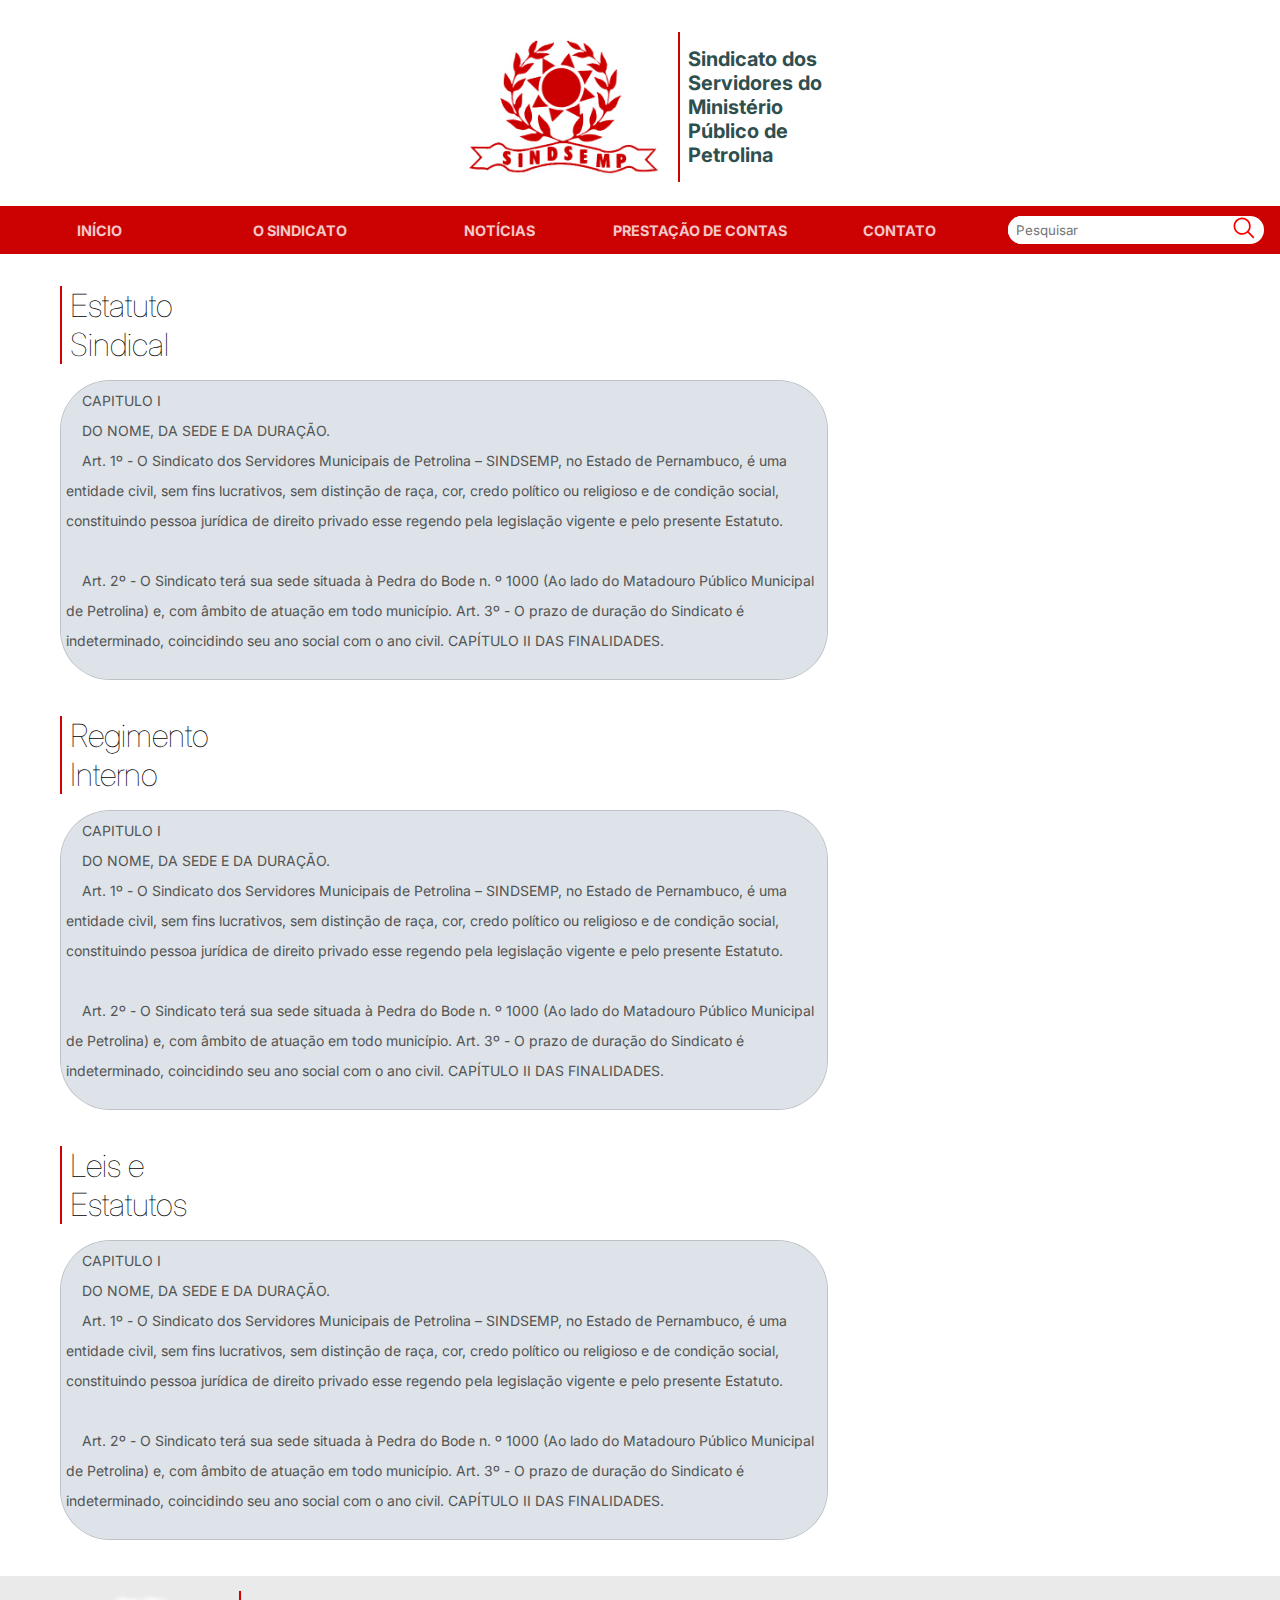
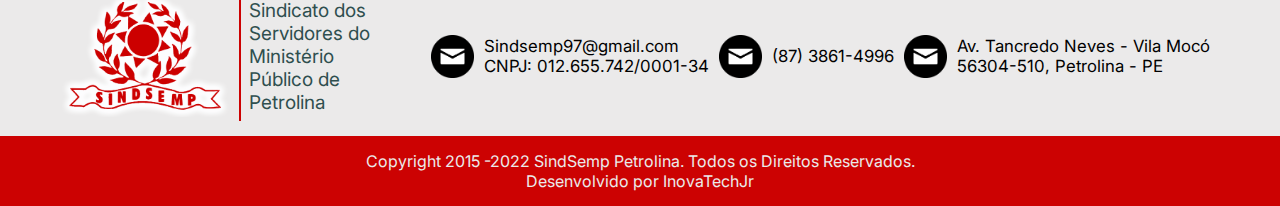
==== index.html @ 0378c877 "Add files via upload" ====
<!DOCTYPE html>
<html lang="pt-BR">

<head>
    <meta charset="UTF-8">
    <meta http-equiv="X-UA-Compatible" content="IE=edge">
    <meta name="viewport" content="width=device-width, initial-scale=1.0">
    <title>Sindsemp Petrolina</title>
    <link rel="shortcut icon" href="./Sindsemp-HOME/images/favicon.png" type="image/x-icon">
    <link rel="stylesheet" href="./Sindsemp-DOCUMENTOS/Documents.css">
    <link rel="preconnect" href="https://fonts.googleapis.com">
    <link rel="preconnect" href="https://fonts.gstatic.com" crossorigin>
    <link href="https://fonts.googleapis.com/css2?family=Inter&display=swap" rel="stylesheet">
</head>
<body>

    <header>
        <div id="header-logo">
            <img src="./Sindsemp-HOME/images/sindsemp-logo.png" alt="Logo Sindsemp">
            <div class="vertical-line"></div>
            <p>Sindicato dos<br>Servidores do<br>Ministério<br>Público de<br>Petrolina</p>
        </div>
        <nav>
            <ul class="nav-links">
                <li><a href="">INÍCIO</a></li>
                <li><a href="">O SINDICATO</a></li>
                <li><a href="">NOTÍCIAS</a></li>
                <li><a href="">PRESTAÇÃO DE CONTAS</a></li>
                <li><a href="">CONTATO</a></li>
            </ul>
            <div class="mobile-menu">
                <button class="hamburger">
                    <span></span>
                    <span></span>
                    <span></span>
                </button>
                <div class="dropdown">
                    <a href="">INÍCIO</a>
                    <a href="">O SINDICATO</a>
                    <a href="">NOTÍCIAS</a>
                    <a href="">PRESTAÇÃO DE CONTAS</a>
                    <a href="">CONTATO</a>
                </div>
            </div>
            <div class="search-box">
                <input type="text" placeholder="Pesquisar">
                <img src="./Sindsemp-HOME/images/icon-search.svg" alt="Pesquisar">
            </div>
        </nav>
    </header>

    <main>
        <div class="documentos">
            <div>
                <h1>Estatuto <br> Sindical</h1>
            </div>
            <span >
                    <textarea name="" cols="50" rows="20" id="text-area" disabled >
    CAPITULO I 
    DO NOME, DA SEDE E DA DURAÇÃO.
    Art. 1º - O Sindicato dos Servidores Municipais de Petrolina – SINDSEMP, no Estado de Pernambuco, é uma entidade civil, sem fins lucrativos, sem distinção de raça, cor, credo político ou religioso e de condição social, constituindo pessoa jurídica de direito privado esse regendo pela legislação vigente e pelo presente Estatuto. 

    Art. 2º - O Sindicato terá sua sede situada à Pedra do Bode n. º 1000 (Ao lado do Matadouro Público Municipal de Petrolina) e, com âmbito de atuação em todo município. Art. 3º - O prazo de duração do Sindicato é indeterminado, coincidindo seu ano social com o ano civil. CAPÍTULO II DAS FINALIDADES.



                    </textarea>
            
            </span>
        </div>


        <div class="documentos">
            <div>
                <h1>Regimento <br> Interno</h1>
            </div>
            <span >
                    <textarea name="" cols="50" rows="20" id="text-area" disabled >
    CAPITULO I 
    DO NOME, DA SEDE E DA DURAÇÃO.
    Art. 1º - O Sindicato dos Servidores Municipais de Petrolina – SINDSEMP, no Estado de Pernambuco, é uma entidade civil, sem fins lucrativos, sem distinção de raça, cor, credo político ou religioso e de condição social, constituindo pessoa jurídica de direito privado esse regendo pela legislação vigente e pelo presente Estatuto. 

    Art. 2º - O Sindicato terá sua sede situada à Pedra do Bode n. º 1000 (Ao lado do Matadouro Público Municipal de Petrolina) e, com âmbito de atuação em todo município. Art. 3º - O prazo de duração do Sindicato é indeterminado, coincidindo seu ano social com o ano civil. CAPÍTULO II DAS FINALIDADES.



                    </textarea>
            
            </span>
        </div>

        <div class="documentos">
            <div>
                <h1>Leis e <br> Estatutos</h1>
            </div>
            <span >
                    <textarea name="" cols="50" rows="20" id="text-area" disabled >
    CAPITULO I 
    DO NOME, DA SEDE E DA DURAÇÃO.
    Art. 1º - O Sindicato dos Servidores Municipais de Petrolina – SINDSEMP, no Estado de Pernambuco, é uma entidade civil, sem fins lucrativos, sem distinção de raça, cor, credo político ou religioso e de condição social, constituindo pessoa jurídica de direito privado esse regendo pela legislação vigente e pelo presente Estatuto. 

    Art. 2º - O Sindicato terá sua sede situada à Pedra do Bode n. º 1000 (Ao lado do Matadouro Público Municipal de Petrolina) e, com âmbito de atuação em todo município. Art. 3º - O prazo de duração do Sindicato é indeterminado, coincidindo seu ano social com o ano civil. CAPÍTULO II DAS FINALIDADES.



                    </textarea>
            
            </span>
        </div>

    </main>


    <div id="documentos">
        <footer>
            <section class="footerTop">
                <div class="footer-logo">
                    <img src="./Sindsemp-HOME/images/sindsemp-logo.png" alt="Logo Sindsemp">
                    <div class="vertical-line"></div>
                    <p>Sindicato dos <br>Servidores do<br>Ministério<br>Público de<br>Petrolina</p>
                </div>
                <div>
                    <div class="footerInfo">
                        <img src="./Sindsemp-HOME/images/iconeEmail.png" alt="">
                        <p>Av. Tancredo Neves - Vila Mocó <br> 56304-510, Petrolina - PE</p>
                    </div>
                    <div class="footerInfo">
                        <img src="./Sindsemp-HOME/images/iconeEmail.png" alt="">
                        <p>(87) 3861-4996</p>
                    </div>
                    <div class="footerInfo">
                        <img src="./Sindsemp-HOME/images/iconeEmail.png" alt="">
                        <p>Sindsemp97@gmail.com <br> CNPJ: 012.655.742/0001-34</p>
                    </div>
                </div>
            </section>
            <section class="footerBottom">
                <p>Copyright 2015 -2022 SindSemp Petrolina. Todos os Direitos Reservados.</p>
                <p>Copyright 2015 -2022. Todos os Direitos Reservados.</p>
                <p>Desenvolvido por InovaTechJr</p>
            </section>
        </footer>
    </div>
    <script src="./Sindsemp-DOCUMENTOS/Documents.js" defer></script>
</body>

</html>
---- Sindsemp-DOCUMENTOS/Documents.css ----
* {
    padding: 0;
    margin: 0;
    box-sizing: border-box;
    text-decoration: none;
    font-family: "Inter", sans-serif;
  }
  
  nav {
    width: 100%;
    height: 3rem;
    background-color: #cc0202;
    color: white;
    font-size: 0.9rem;
    font-weight: bold;
    display: flex;
    justify-content: space-between;
    align-items: center;
  }
  
  /* -------------------- HEADER -------------------- */
  #header-logo {
    width: 100%;
    margin: 2rem 0 1.5rem 0;
    display: flex;
    justify-content: center;
    align-items: center;
    gap: 0.5rem;
  }
  
  #header-logo img {
    height: 150px;
  }
  
  #header-logo p {
    color: darkslategray;
    font-size: 1.25rem;
    font-weight: bold;
  }
  
  .vertical-line {
    border: 1px solid #cc0202;
    height: 150px;
  }
  
  .nav-links {
    width: 100%;
    height: 3rem;
    display: flex;
    justify-content: space-between;
    align-items: center;
  }
  
  .nav-links li {
    width: 100%;
    height: 100%;
    list-style: none;
    white-space: nowrap;
    display: flex;
    justify-content: center;
    align-items: center;
  }
  
  .nav-links a {
    width: 100%;
    height: 100%;
    padding: 0 0.25rem;
    color: rgba(255, 255, 255, 0.8);
    display: flex;
    justify-content: center;
    align-items: center;
  }
  
  .nav-links a:hover {
    background-color: rgb(100, 10, 10);
    color: inherit;
  }
  .nav-links a:hover::after {
    position: absolute;
    content: "";
    width: 6rem;
    height: 0.1rem;
    margin-top: 1.4rem;
    border-radius: 2rem;
    background-color: red;
  }
  
  .search-box {
    height: 1.8rem;
    margin: 0 1rem 0 0.5rem;
    border-radius: 2rem;
    background-color: white;
    display: flex;
    justify-content: space-between;
    align-items: center;
  }
  
  .search-box input {
    height: 100%;
    outline: none;
    border-radius: 2rem 0 0 2rem;
    border: none;
    padding-left: 0.5rem;
  }
  
  .search-box img {
    cursor: pointer;
    margin-right: 0.2rem;
  }
  
  .hamburger {
    display: block;
    position: relative;
    z-index: 1;
    appearance: none;
    border: none;
    outline: none;
    background: none;
    cursor: pointer;
  }
  
  .hamburger span {
    display: block;
    width: 32px;
    height: 4px;
    position: relative;
    background-color: white;
    border-radius: 6px;
    transform-origin: 0 0;
    transition: 0.4s;
  }
  .hamburger:hover span {
    background-color: rgb(100, 10, 10);
  }
  
  .hamburger span:nth-child(1),
  .hamburger span:nth-child(2) {
    margin-bottom: 5px;
  }
  
  .hamburger.is-active span:nth-child(1) {
    transform: translate(0px, -2px) rotate(45deg);
  }
  .hamburger.is-active span:nth-child(2) {
    opacity: 0;
  }
  .hamburger.is-active span:nth-child(3) {
    transform: translate(-3px, 3px) rotate(-45deg);
  }
  
  .hamburger.is-active:hover span,
  .hamburger.is-active:active span {
    background-color: rgb(100, 10, 10);
  }
  
  .dropdown {
    display: none;
  }
  
  .dropdown.is-active {
    position: absolute;
    top: 15.8rem;
    left: 0;
    z-index: 3;
    width: fit-content;
    background-color: #cc0202;
    padding: 0 0.5rem 0.5rem 0.5rem;
    border-radius: 0 0 0.5rem 0;
    box-shadow: 1px 2px 2px black;
    display: flex;
    flex-direction: column;
    justify-content: center;
    align-items: center;
    gap: 0.2rem;
  }
  
  .dropdown a {
    width: 100%;
    padding: 0.5rem;
    border-radius: 0.5rem;
    border-left: 1px solid rgb(100, 10, 10);
    border-right: 1px solid rgb(100, 10, 10);
    color: white;
    text-align: center;
  }
  
  .dropdown a:hover,
  .dropdown a:active {
    background-color: rgb(100, 10, 10);
    transition: 0.4s ease;
  }
  
  @media screen and (min-width: 780px) {
    .hamburger {
      display: none;
    }
  
    .dropdown,
    .dropdown.is-active {
      display: none;
    }
  }
  
  @media screen and (max-width: 780px) {
    .nav-links {
      display: none;
    }
  
    nav {
      justify-content: space-around;
    }
  
    .search-box {
      margin: 0;
    }
  }

/* =============== */

.documentos{
  margin: 2rem 0;
}


h1{

  margin-left: 60px;
  margin-bottom: 1rem;
  border-left: 2px #cc0202 solid;
  padding-left: 0.5rem;
  font-weight:lighter;
  
  
}

#text-area{
  width: 60%;
  height: 300px;
  resize: none;
  border-radius: 50px;
  font-size: 14px;
  -moz-border-radius: 50px;
  -webkit-border-radius: 50px;
  padding: 5px;
  border-image-slice: 5;
  background-color: rgb(221, 227, 232);
  line-height: 30px;
}
#text-area::-webkit-scrollbar {
  overflow: hidden;
}

textarea{
  margin-left: 60px;
  -webkit-box-sizing: border-box;
  -moz-box-sizing: border-box;
  box-sizing: border-box;

  width: 50%;
}

/* =============== */


/* FOOTER */

footer {
  display: flex;
  flex-direction: column;
}

.footerTop {
  display: flex;
  justify-content: center;
  align-items: center;
  justify-content: space-evenly;
  height: 160px;
  width: 100%;
  background-color: #ebeaea;
}

.footerBottom {
  height: 70px;
  width: 100%;
  background-color: #cc0202;
  display: flex;
  flex-direction: column;
  justify-content: center;
  align-items: center;
  color: #ebeaea;
}

.footer-logo {
  display: flex;
  justify-content: center;
  align-items: center;
  gap: 0.5rem;
}

.footer-logo img {
  height: 122px;
  width: 171px;
}

.footer-logo .vertical-line {
  height: 130px;
}

.footer-logo p {
  float: right;
  color: darkslategray;
  font-size: 1.19rem;
}

.footerInfo {
  float: right;
  display: flex;
  align-items: center;
}

.footerInfo img {
  height: 43px;
  width: 43px;
}

.footerInfo p {
  margin: 0 10px 0 10px;
  font-size: 1.05rem;
}

.footerBottom p:nth-of-type(2) {
  display: none;
}

@media (max-width: 1150px) {
  .footerInfo {
    float: none;
  }
  .footerInfo img {
    margin-top: 5px;
    height: 36px;
    width: 36px;
  }

  .footerInfo p {
    font-size: 0.9rem;
  }
}

@media (max-width: 620px) {
  .footerTop {
    flex-direction: column;
    height: 320px;
  }

  .footer-logo img {
    height: 112px;
    width: 161px;
  }

  .footer-logo p {
    font-size: 1.09rem;
  }

  .footerInfo {
    justify-content: normal;
  }

  .footerBottom p:nth-of-type(1) {
    display: none;
  }
  .footerBottom p:nth-of-type(2) {
    display: block;
    font-size: 12px;
  }
  .footerBottom p:nth-of-type(3) {
    font-size: 12px;
  }
}
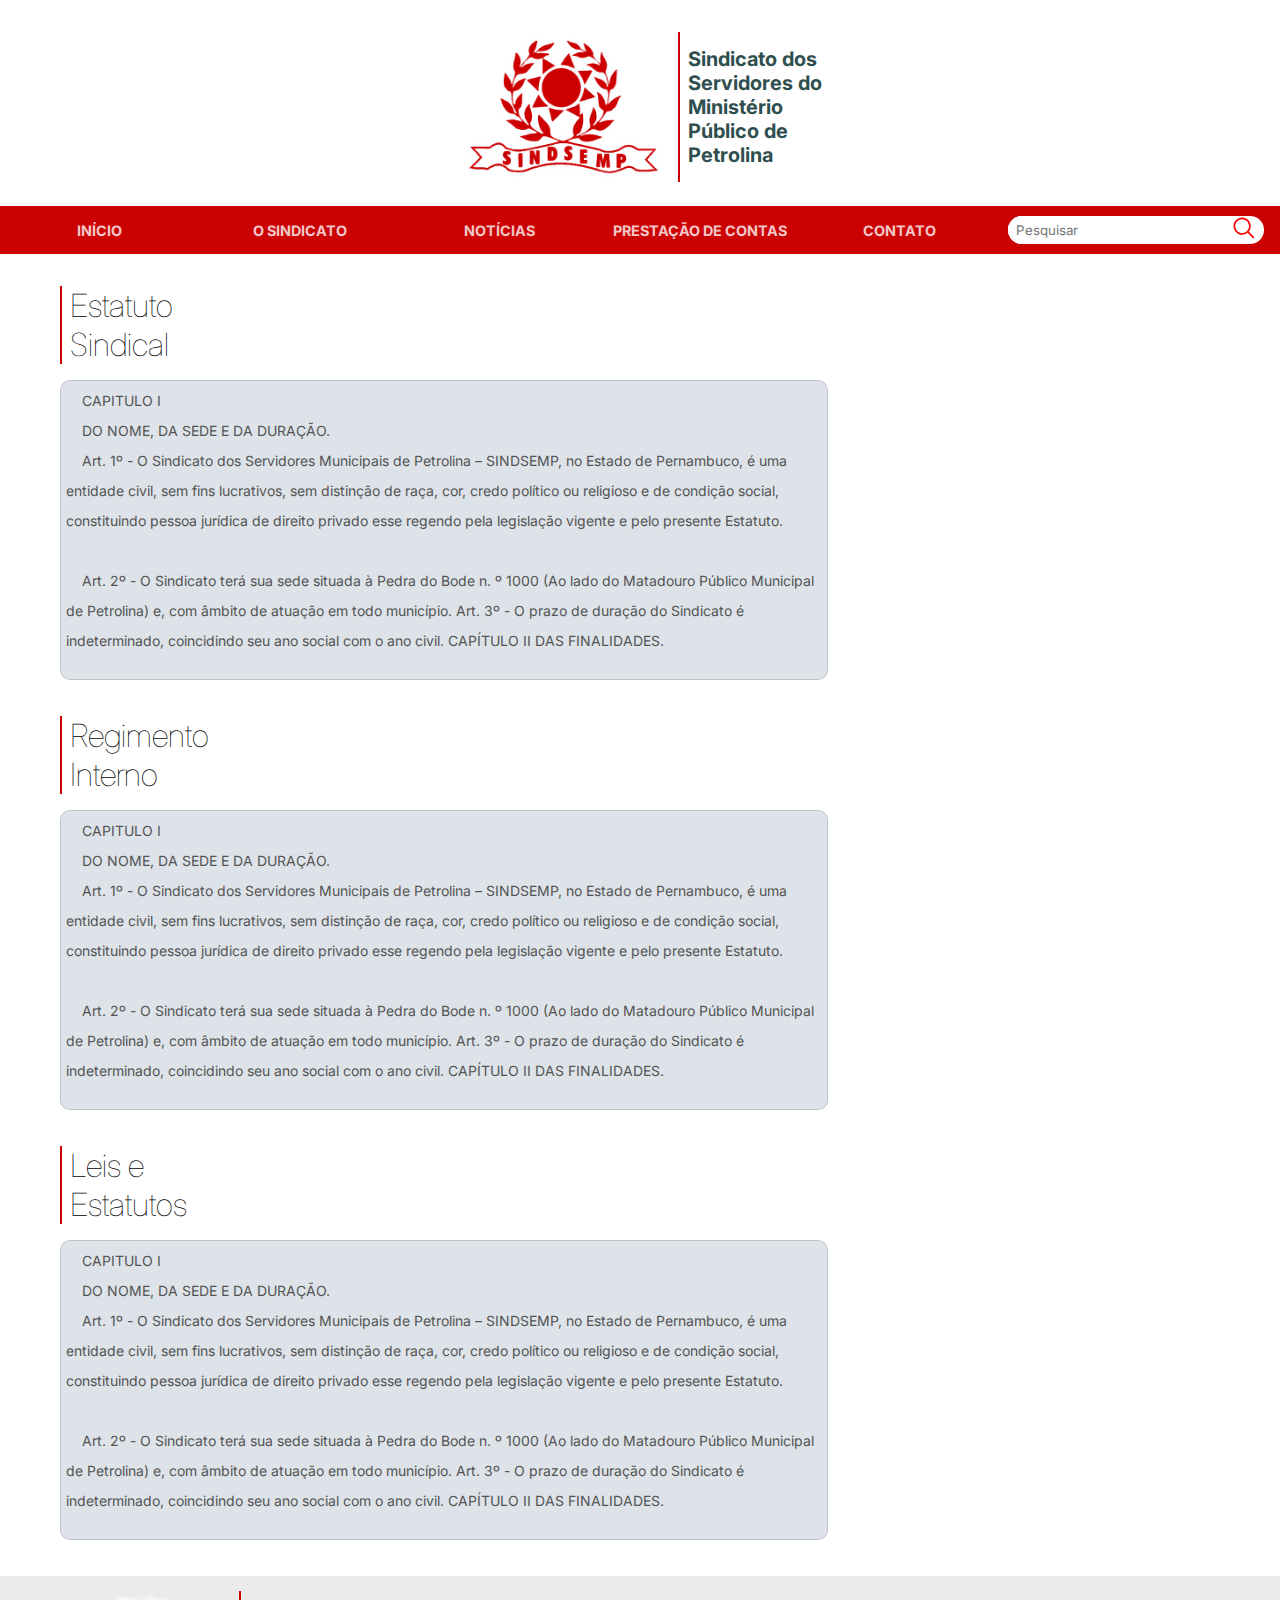
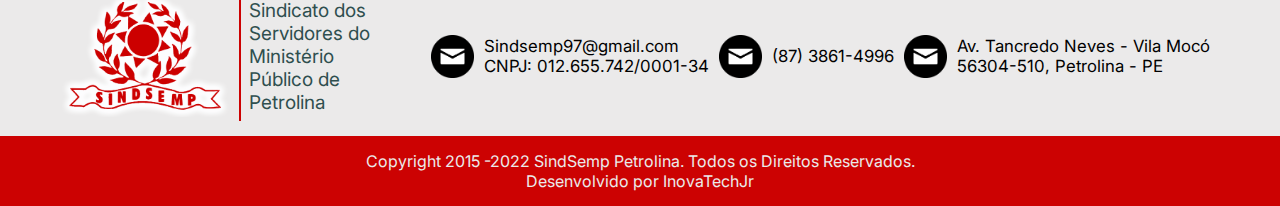
==== commit b3659091: "commit inicial" ====
--- a/index.html
+++ b/index.html
@@ -1,147 +1,147 @@
-<!DOCTYPE html>
-<html lang="pt-BR">
-
-<head>
-    <meta charset="UTF-8">
-    <meta http-equiv="X-UA-Compatible" content="IE=edge">
-    <meta name="viewport" content="width=device-width, initial-scale=1.0">
-    <title>Sindsemp Petrolina</title>
-    <link rel="shortcut icon" href="./Sindsemp-HOME/images/favicon.png" type="image/x-icon">
-    <link rel="stylesheet" href="./Sindsemp-DOCUMENTOS/Documents.css">
-    <link rel="preconnect" href="https://fonts.googleapis.com">
-    <link rel="preconnect" href="https://fonts.gstatic.com" crossorigin>
-    <link href="https://fonts.googleapis.com/css2?family=Inter&display=swap" rel="stylesheet">
-</head>
-<body>
-
-    <header>
-        <div id="header-logo">
-            <img src="./Sindsemp-HOME/images/sindsemp-logo.png" alt="Logo Sindsemp">
-            <div class="vertical-line"></div>
-            <p>Sindicato dos<br>Servidores do<br>Ministério<br>Público de<br>Petrolina</p>
-        </div>
-        <nav>
-            <ul class="nav-links">
-                <li><a href="">INÍCIO</a></li>
-                <li><a href="">O SINDICATO</a></li>
-                <li><a href="">NOTÍCIAS</a></li>
-                <li><a href="">PRESTAÇÃO DE CONTAS</a></li>
-                <li><a href="">CONTATO</a></li>
-            </ul>
-            <div class="mobile-menu">
-                <button class="hamburger">
-                    <span></span>
-                    <span></span>
-                    <span></span>
-                </button>
-                <div class="dropdown">
-                    <a href="">INÍCIO</a>
-                    <a href="">O SINDICATO</a>
-                    <a href="">NOTÍCIAS</a>
-                    <a href="">PRESTAÇÃO DE CONTAS</a>
-                    <a href="">CONTATO</a>
-                </div>
-            </div>
-            <div class="search-box">
-                <input type="text" placeholder="Pesquisar">
-                <img src="./Sindsemp-HOME/images/icon-search.svg" alt="Pesquisar">
-            </div>
-        </nav>
-    </header>
-
-    <main>
-        <div class="documentos">
-            <div>
-                <h1>Estatuto <br> Sindical</h1>
-            </div>
-            <span >
-                    <textarea name="" cols="50" rows="20" id="text-area" disabled >
-    CAPITULO I 
-    DO NOME, DA SEDE E DA DURAÇÃO.
-    Art. 1º - O Sindicato dos Servidores Municipais de Petrolina – SINDSEMP, no Estado de Pernambuco, é uma entidade civil, sem fins lucrativos, sem distinção de raça, cor, credo político ou religioso e de condição social, constituindo pessoa jurídica de direito privado esse regendo pela legislação vigente e pelo presente Estatuto. 
-
-    Art. 2º - O Sindicato terá sua sede situada à Pedra do Bode n. º 1000 (Ao lado do Matadouro Público Municipal de Petrolina) e, com âmbito de atuação em todo município. Art. 3º - O prazo de duração do Sindicato é indeterminado, coincidindo seu ano social com o ano civil. CAPÍTULO II DAS FINALIDADES.
-
-
-
-                    </textarea>
-            
-            </span>
-        </div>
-
-
-        <div class="documentos">
-            <div>
-                <h1>Regimento <br> Interno</h1>
-            </div>
-            <span >
-                    <textarea name="" cols="50" rows="20" id="text-area" disabled >
-    CAPITULO I 
-    DO NOME, DA SEDE E DA DURAÇÃO.
-    Art. 1º - O Sindicato dos Servidores Municipais de Petrolina – SINDSEMP, no Estado de Pernambuco, é uma entidade civil, sem fins lucrativos, sem distinção de raça, cor, credo político ou religioso e de condição social, constituindo pessoa jurídica de direito privado esse regendo pela legislação vigente e pelo presente Estatuto. 
-
-    Art. 2º - O Sindicato terá sua sede situada à Pedra do Bode n. º 1000 (Ao lado do Matadouro Público Municipal de Petrolina) e, com âmbito de atuação em todo município. Art. 3º - O prazo de duração do Sindicato é indeterminado, coincidindo seu ano social com o ano civil. CAPÍTULO II DAS FINALIDADES.
-
-
-
-                    </textarea>
-            
-            </span>
-        </div>
-
-        <div class="documentos">
-            <div>
-                <h1>Leis e <br> Estatutos</h1>
-            </div>
-            <span >
-                    <textarea name="" cols="50" rows="20" id="text-area" disabled >
-    CAPITULO I 
-    DO NOME, DA SEDE E DA DURAÇÃO.
-    Art. 1º - O Sindicato dos Servidores Municipais de Petrolina – SINDSEMP, no Estado de Pernambuco, é uma entidade civil, sem fins lucrativos, sem distinção de raça, cor, credo político ou religioso e de condição social, constituindo pessoa jurídica de direito privado esse regendo pela legislação vigente e pelo presente Estatuto. 
-
-    Art. 2º - O Sindicato terá sua sede situada à Pedra do Bode n. º 1000 (Ao lado do Matadouro Público Municipal de Petrolina) e, com âmbito de atuação em todo município. Art. 3º - O prazo de duração do Sindicato é indeterminado, coincidindo seu ano social com o ano civil. CAPÍTULO II DAS FINALIDADES.
-
-
-
-                    </textarea>
-            
-            </span>
-        </div>
-
-    </main>
-
-
-    <div id="documentos">
-        <footer>
-            <section class="footerTop">
-                <div class="footer-logo">
-                    <img src="./Sindsemp-HOME/images/sindsemp-logo.png" alt="Logo Sindsemp">
-                    <div class="vertical-line"></div>
-                    <p>Sindicato dos <br>Servidores do<br>Ministério<br>Público de<br>Petrolina</p>
-                </div>
-                <div>
-                    <div class="footerInfo">
-                        <img src="./Sindsemp-HOME/images/iconeEmail.png" alt="">
-                        <p>Av. Tancredo Neves - Vila Mocó <br> 56304-510, Petrolina - PE</p>
-                    </div>
-                    <div class="footerInfo">
-                        <img src="./Sindsemp-HOME/images/iconeEmail.png" alt="">
-                        <p>(87) 3861-4996</p>
-                    </div>
-                    <div class="footerInfo">
-                        <img src="./Sindsemp-HOME/images/iconeEmail.png" alt="">
-                        <p>Sindsemp97@gmail.com <br> CNPJ: 012.655.742/0001-34</p>
-                    </div>
-                </div>
-            </section>
-            <section class="footerBottom">
-                <p>Copyright 2015 -2022 SindSemp Petrolina. Todos os Direitos Reservados.</p>
-                <p>Copyright 2015 -2022. Todos os Direitos Reservados.</p>
-                <p>Desenvolvido por InovaTechJr</p>
-            </section>
-        </footer>
-    </div>
-    <script src="./Sindsemp-DOCUMENTOS/Documents.js" defer></script>
-</body>
-
+<!DOCTYPE html>
+<html lang="pt-BR">
+
+<head>
+    <meta charset="UTF-8">
+    <meta http-equiv="X-UA-Compatible" content="IE=edge">
+    <meta name="viewport" content="width=device-width, initial-scale=1.0">
+    <title>Sindsemp Petrolina</title>
+    <link rel="shortcut icon" href="./Sindsemp-HOME/images/favicon.png" type="image/x-icon">
+    <link rel="stylesheet" href="./Sindsemp-DOCUMENTOS/Documents.css">
+    <link rel="preconnect" href="https://fonts.googleapis.com">
+    <link rel="preconnect" href="https://fonts.gstatic.com" crossorigin>
+    <link href="https://fonts.googleapis.com/css2?family=Inter&display=swap" rel="stylesheet">
+</head>
+<body>
+
+    <header>
+        <div id="header-logo">
+            <img src="./Sindsemp-HOME/images/sindsemp-logo.png" alt="Logo Sindsemp">
+            <div class="vertical-line"></div>
+            <p>Sindicato dos<br>Servidores do<br>Ministério<br>Público de<br>Petrolina</p>
+        </div>
+        <nav>
+            <ul class="nav-links">
+                <li><a href="">INÍCIO</a></li>
+                <li><a href="">O SINDICATO</a></li>
+                <li><a href="">NOTÍCIAS</a></li>
+                <li><a href="">PRESTAÇÃO DE CONTAS</a></li>
+                <li><a href="">CONTATO</a></li>
+            </ul>
+            <div class="mobile-menu">
+                <button class="hamburger">
+                    <span></span>
+                    <span></span>
+                    <span></span>
+                </button>
+                <div class="dropdown">
+                    <a href="">INÍCIO</a>
+                    <a href="">O SINDICATO</a>
+                    <a href="">NOTÍCIAS</a>
+                    <a href="">PRESTAÇÃO DE CONTAS</a>
+                    <a href="">CONTATO</a>
+                </div>
+            </div>
+            <div class="search-box">
+                <input type="text" placeholder="Pesquisar">
+                <img src="./Sindsemp-HOME/images/icon-search.svg" alt="Pesquisar">
+            </div>
+        </nav>
+    </header>
+
+    <main>
+        <div class="documentos">
+            <div>
+                <h1>Estatuto <br> Sindical</h1>
+            </div>
+            <span >
+                    <textarea name="" cols="50" rows="20" id="text-area" disabled >
+    CAPITULO I 
+    DO NOME, DA SEDE E DA DURAÇÃO.
+    Art. 1º - O Sindicato dos Servidores Municipais de Petrolina – SINDSEMP, no Estado de Pernambuco, é uma entidade civil, sem fins lucrativos, sem distinção de raça, cor, credo político ou religioso e de condição social, constituindo pessoa jurídica de direito privado esse regendo pela legislação vigente e pelo presente Estatuto. 
+
+    Art. 2º - O Sindicato terá sua sede situada à Pedra do Bode n. º 1000 (Ao lado do Matadouro Público Municipal de Petrolina) e, com âmbito de atuação em todo município. Art. 3º - O prazo de duração do Sindicato é indeterminado, coincidindo seu ano social com o ano civil. CAPÍTULO II DAS FINALIDADES.
+
+
+
+                    </textarea>
+            
+            </span>
+        </div>
+
+
+        <div class="documentos">
+            <div>
+                <h1>Regimento <br> Interno</h1>
+            </div>
+            <span >
+                    <textarea name="" cols="50" rows="20" id="text-area" disabled >
+    CAPITULO I 
+    DO NOME, DA SEDE E DA DURAÇÃO.
+    Art. 1º - O Sindicato dos Servidores Municipais de Petrolina – SINDSEMP, no Estado de Pernambuco, é uma entidade civil, sem fins lucrativos, sem distinção de raça, cor, credo político ou religioso e de condição social, constituindo pessoa jurídica de direito privado esse regendo pela legislação vigente e pelo presente Estatuto. 
+
+    Art. 2º - O Sindicato terá sua sede situada à Pedra do Bode n. º 1000 (Ao lado do Matadouro Público Municipal de Petrolina) e, com âmbito de atuação em todo município. Art. 3º - O prazo de duração do Sindicato é indeterminado, coincidindo seu ano social com o ano civil. CAPÍTULO II DAS FINALIDADES.
+
+
+
+                    </textarea>
+            
+            </span>
+        </div>
+
+        <div class="documentos">
+            <div>
+                <h1>Leis e <br> Estatutos</h1>
+            </div>
+            <span >
+                    <textarea name="" cols="50" rows="20" id="text-area" disabled >
+    CAPITULO I 
+    DO NOME, DA SEDE E DA DURAÇÃO.
+    Art. 1º - O Sindicato dos Servidores Municipais de Petrolina – SINDSEMP, no Estado de Pernambuco, é uma entidade civil, sem fins lucrativos, sem distinção de raça, cor, credo político ou religioso e de condição social, constituindo pessoa jurídica de direito privado esse regendo pela legislação vigente e pelo presente Estatuto. 
+
+    Art. 2º - O Sindicato terá sua sede situada à Pedra do Bode n. º 1000 (Ao lado do Matadouro Público Municipal de Petrolina) e, com âmbito de atuação em todo município. Art. 3º - O prazo de duração do Sindicato é indeterminado, coincidindo seu ano social com o ano civil. CAPÍTULO II DAS FINALIDADES.
+
+
+
+                    </textarea>
+            
+            </span>
+        </div>
+
+    </main>
+
+
+    <div id="documentos">
+        <footer>
+            <section class="footerTop">
+                <div class="footer-logo">
+                    <img src="./Sindsemp-HOME/images/sindsemp-logo.png" alt="Logo Sindsemp">
+                    <div class="vertical-line"></div>
+                    <p>Sindicato dos <br>Servidores do<br>Ministério<br>Público de<br>Petrolina</p>
+                </div>
+                <div>
+                    <div class="footerInfo">
+                        <img src="./Sindsemp-HOME/images/iconeEmail.png" alt="">
+                        <p>Av. Tancredo Neves - Vila Mocó <br> 56304-510, Petrolina - PE</p>
+                    </div>
+                    <div class="footerInfo">
+                        <img src="./Sindsemp-HOME/images/iconeEmail.png" alt="">
+                        <p>(87) 3861-4996</p>
+                    </div>
+                    <div class="footerInfo">
+                        <img src="./Sindsemp-HOME/images/iconeEmail.png" alt="">
+                        <p>Sindsemp97@gmail.com <br> CNPJ: 012.655.742/0001-34</p>
+                    </div>
+                </div>
+            </section>
+            <section class="footerBottom">
+                <p>Copyright 2015 -2022 SindSemp Petrolina. Todos os Direitos Reservados.</p>
+                <p>Copyright 2015 -2022. Todos os Direitos Reservados.</p>
+                <p>Desenvolvido por InovaTechJr</p>
+            </section>
+        </footer>
+    </div>
+    <script src="./Sindsemp-DOCUMENTOS/Documents.js" defer></script>
+</body>
+
 </html>--- a/Sindsemp-DOCUMENTOS/Documents.css
+++ b/Sindsemp-DOCUMENTOS/Documents.css
@@ -1,379 +1,379 @@
-* {
-    padding: 0;
-    margin: 0;
-    box-sizing: border-box;
-    text-decoration: none;
-    font-family: "Inter", sans-serif;
-  }
-  
-  nav {
-    width: 100%;
-    height: 3rem;
-    background-color: #cc0202;
-    color: white;
-    font-size: 0.9rem;
-    font-weight: bold;
-    display: flex;
-    justify-content: space-between;
-    align-items: center;
-  }
-  
-  /* -------------------- HEADER -------------------- */
-  #header-logo {
-    width: 100%;
-    margin: 2rem 0 1.5rem 0;
-    display: flex;
-    justify-content: center;
-    align-items: center;
-    gap: 0.5rem;
-  }
-  
-  #header-logo img {
-    height: 150px;
-  }
-  
-  #header-logo p {
-    color: darkslategray;
-    font-size: 1.25rem;
-    font-weight: bold;
-  }
-  
-  .vertical-line {
-    border: 1px solid #cc0202;
-    height: 150px;
-  }
-  
-  .nav-links {
-    width: 100%;
-    height: 3rem;
-    display: flex;
-    justify-content: space-between;
-    align-items: center;
-  }
-  
-  .nav-links li {
-    width: 100%;
-    height: 100%;
-    list-style: none;
-    white-space: nowrap;
-    display: flex;
-    justify-content: center;
-    align-items: center;
-  }
-  
-  .nav-links a {
-    width: 100%;
-    height: 100%;
-    padding: 0 0.25rem;
-    color: rgba(255, 255, 255, 0.8);
-    display: flex;
-    justify-content: center;
-    align-items: center;
-  }
-  
-  .nav-links a:hover {
-    background-color: rgb(100, 10, 10);
-    color: inherit;
-  }
-  .nav-links a:hover::after {
-    position: absolute;
-    content: "";
-    width: 6rem;
-    height: 0.1rem;
-    margin-top: 1.4rem;
-    border-radius: 2rem;
-    background-color: red;
-  }
-  
-  .search-box {
-    height: 1.8rem;
-    margin: 0 1rem 0 0.5rem;
-    border-radius: 2rem;
-    background-color: white;
-    display: flex;
-    justify-content: space-between;
-    align-items: center;
-  }
-  
-  .search-box input {
-    height: 100%;
-    outline: none;
-    border-radius: 2rem 0 0 2rem;
-    border: none;
-    padding-left: 0.5rem;
-  }
-  
-  .search-box img {
-    cursor: pointer;
-    margin-right: 0.2rem;
-  }
-  
-  .hamburger {
-    display: block;
-    position: relative;
-    z-index: 1;
-    appearance: none;
-    border: none;
-    outline: none;
-    background: none;
-    cursor: pointer;
-  }
-  
-  .hamburger span {
-    display: block;
-    width: 32px;
-    height: 4px;
-    position: relative;
-    background-color: white;
-    border-radius: 6px;
-    transform-origin: 0 0;
-    transition: 0.4s;
-  }
-  .hamburger:hover span {
-    background-color: rgb(100, 10, 10);
-  }
-  
-  .hamburger span:nth-child(1),
-  .hamburger span:nth-child(2) {
-    margin-bottom: 5px;
-  }
-  
-  .hamburger.is-active span:nth-child(1) {
-    transform: translate(0px, -2px) rotate(45deg);
-  }
-  .hamburger.is-active span:nth-child(2) {
-    opacity: 0;
-  }
-  .hamburger.is-active span:nth-child(3) {
-    transform: translate(-3px, 3px) rotate(-45deg);
-  }
-  
-  .hamburger.is-active:hover span,
-  .hamburger.is-active:active span {
-    background-color: rgb(100, 10, 10);
-  }
-  
-  .dropdown {
-    display: none;
-  }
-  
-  .dropdown.is-active {
-    position: absolute;
-    top: 15.8rem;
-    left: 0;
-    z-index: 3;
-    width: fit-content;
-    background-color: #cc0202;
-    padding: 0 0.5rem 0.5rem 0.5rem;
-    border-radius: 0 0 0.5rem 0;
-    box-shadow: 1px 2px 2px black;
-    display: flex;
-    flex-direction: column;
-    justify-content: center;
-    align-items: center;
-    gap: 0.2rem;
-  }
-  
-  .dropdown a {
-    width: 100%;
-    padding: 0.5rem;
-    border-radius: 0.5rem;
-    border-left: 1px solid rgb(100, 10, 10);
-    border-right: 1px solid rgb(100, 10, 10);
-    color: white;
-    text-align: center;
-  }
-  
-  .dropdown a:hover,
-  .dropdown a:active {
-    background-color: rgb(100, 10, 10);
-    transition: 0.4s ease;
-  }
-  
-  @media screen and (min-width: 780px) {
-    .hamburger {
-      display: none;
-    }
-  
-    .dropdown,
-    .dropdown.is-active {
-      display: none;
-    }
-  }
-  
-  @media screen and (max-width: 780px) {
-    .nav-links {
-      display: none;
-    }
-  
-    nav {
-      justify-content: space-around;
-    }
-  
-    .search-box {
-      margin: 0;
-    }
-  }
-
-/* =============== */
-
-.documentos{
-  margin: 2rem 0;
-}
-
-
-h1{
-
-  margin-left: 60px;
-  margin-bottom: 1rem;
-  border-left: 2px #cc0202 solid;
-  padding-left: 0.5rem;
-  font-weight:lighter;
-  
-  
-}
-
-#text-area{
-  width: 60%;
-  height: 300px;
-  resize: none;
-  border-radius: 50px;
-  font-size: 14px;
-  -moz-border-radius: 50px;
-  -webkit-border-radius: 50px;
-  padding: 5px;
-  border-image-slice: 5;
-  background-color: rgb(221, 227, 232);
-  line-height: 30px;
-}
-#text-area::-webkit-scrollbar {
-  overflow: hidden;
-}
-
-textarea{
-  margin-left: 60px;
-  -webkit-box-sizing: border-box;
-  -moz-box-sizing: border-box;
-  box-sizing: border-box;
-
-  width: 50%;
-}
-
-/* =============== */
-
-
-/* FOOTER */
-
-footer {
-  display: flex;
-  flex-direction: column;
-}
-
-.footerTop {
-  display: flex;
-  justify-content: center;
-  align-items: center;
-  justify-content: space-evenly;
-  height: 160px;
-  width: 100%;
-  background-color: #ebeaea;
-}
-
-.footerBottom {
-  height: 70px;
-  width: 100%;
-  background-color: #cc0202;
-  display: flex;
-  flex-direction: column;
-  justify-content: center;
-  align-items: center;
-  color: #ebeaea;
-}
-
-.footer-logo {
-  display: flex;
-  justify-content: center;
-  align-items: center;
-  gap: 0.5rem;
-}
-
-.footer-logo img {
-  height: 122px;
-  width: 171px;
-}
-
-.footer-logo .vertical-line {
-  height: 130px;
-}
-
-.footer-logo p {
-  float: right;
-  color: darkslategray;
-  font-size: 1.19rem;
-}
-
-.footerInfo {
-  float: right;
-  display: flex;
-  align-items: center;
-}
-
-.footerInfo img {
-  height: 43px;
-  width: 43px;
-}
-
-.footerInfo p {
-  margin: 0 10px 0 10px;
-  font-size: 1.05rem;
-}
-
-.footerBottom p:nth-of-type(2) {
-  display: none;
-}
-
-@media (max-width: 1150px) {
-  .footerInfo {
-    float: none;
-  }
-  .footerInfo img {
-    margin-top: 5px;
-    height: 36px;
-    width: 36px;
-  }
-
-  .footerInfo p {
-    font-size: 0.9rem;
-  }
-}
-
-@media (max-width: 620px) {
-  .footerTop {
-    flex-direction: column;
-    height: 320px;
-  }
-
-  .footer-logo img {
-    height: 112px;
-    width: 161px;
-  }
-
-  .footer-logo p {
-    font-size: 1.09rem;
-  }
-
-  .footerInfo {
-    justify-content: normal;
-  }
-
-  .footerBottom p:nth-of-type(1) {
-    display: none;
-  }
-  .footerBottom p:nth-of-type(2) {
-    display: block;
-    font-size: 12px;
-  }
-  .footerBottom p:nth-of-type(3) {
-    font-size: 12px;
-  }
+* {
+    padding: 0;
+    margin: 0;
+    box-sizing: border-box;
+    text-decoration: none;
+    font-family: "Inter", sans-serif;
+  }
+  
+  nav {
+    width: 100%;
+    height: 3rem;
+    background-color: #cc0202;
+    color: white;
+    font-size: 0.9rem;
+    font-weight: bold;
+    display: flex;
+    justify-content: space-between;
+    align-items: center;
+  }
+  
+  /* -------------------- HEADER -------------------- */
+  #header-logo {
+    width: 100%;
+    margin: 2rem 0 1.5rem 0;
+    display: flex;
+    justify-content: center;
+    align-items: center;
+    gap: 0.5rem;
+  }
+  
+  #header-logo img {
+    height: 150px;
+  }
+  
+  #header-logo p {
+    color: darkslategray;
+    font-size: 1.25rem;
+    font-weight: bold;
+  }
+  
+  .vertical-line {
+    border: 1px solid #cc0202;
+    height: 150px;
+  }
+  
+  .nav-links {
+    width: 100%;
+    height: 3rem;
+    display: flex;
+    justify-content: space-between;
+    align-items: center;
+  }
+  
+  .nav-links li {
+    width: 100%;
+    height: 100%;
+    list-style: none;
+    white-space: nowrap;
+    display: flex;
+    justify-content: center;
+    align-items: center;
+  }
+  
+  .nav-links a {
+    width: 100%;
+    height: 100%;
+    padding: 0 0.25rem;
+    color: rgba(255, 255, 255, 0.8);
+    display: flex;
+    justify-content: center;
+    align-items: center;
+  }
+  
+  .nav-links a:hover {
+    background-color: rgb(100, 10, 10);
+    color: inherit;
+  }
+  .nav-links a:hover::after {
+    position: absolute;
+    content: "";
+    width: 6rem;
+    height: 0.1rem;
+    margin-top: 1.4rem;
+    border-radius: 2rem;
+    background-color: red;
+  }
+  
+  .search-box {
+    height: 1.8rem;
+    margin: 0 1rem 0 0.5rem;
+    border-radius: 2rem;
+    background-color: white;
+    display: flex;
+    justify-content: space-between;
+    align-items: center;
+  }
+  
+  .search-box input {
+    height: 100%;
+    outline: none;
+    border-radius: 2rem 0 0 2rem;
+    border: none;
+    padding-left: 0.5rem;
+  }
+  
+  .search-box img {
+    cursor: pointer;
+    margin-right: 0.2rem;
+  }
+  
+  .hamburger {
+    display: block;
+    position: relative;
+    z-index: 1;
+    appearance: none;
+    border: none;
+    outline: none;
+    background: none;
+    cursor: pointer;
+  }
+  
+  .hamburger span {
+    display: block;
+    width: 32px;
+    height: 4px;
+    position: relative;
+    background-color: white;
+    border-radius: 6px;
+    transform-origin: 0 0;
+    transition: 0.4s;
+  }
+  .hamburger:hover span {
+    background-color: rgb(100, 10, 10);
+  }
+  
+  .hamburger span:nth-child(1),
+  .hamburger span:nth-child(2) {
+    margin-bottom: 5px;
+  }
+  
+  .hamburger.is-active span:nth-child(1) {
+    transform: translate(0px, -2px) rotate(45deg);
+  }
+  .hamburger.is-active span:nth-child(2) {
+    opacity: 0;
+  }
+  .hamburger.is-active span:nth-child(3) {
+    transform: translate(-3px, 3px) rotate(-45deg);
+  }
+  
+  .hamburger.is-active:hover span,
+  .hamburger.is-active:active span {
+    background-color: rgb(100, 10, 10);
+  }
+  
+  .dropdown {
+    display: none;
+  }
+  
+  .dropdown.is-active {
+    position: absolute;
+    top: 15.8rem;
+    left: 0;
+    z-index: 3;
+    width: fit-content;
+    background-color: #cc0202;
+    padding: 0 0.5rem 0.5rem 0.5rem;
+    border-radius: 0 0 0.5rem 0;
+    box-shadow: 1px 2px 2px black;
+    display: flex;
+    flex-direction: column;
+    justify-content: center;
+    align-items: center;
+    gap: 0.2rem;
+  }
+  
+  .dropdown a {
+    width: 100%;
+    padding: 0.5rem;
+    border-radius: 0.5rem;
+    border-left: 1px solid rgb(100, 10, 10);
+    border-right: 1px solid rgb(100, 10, 10);
+    color: white;
+    text-align: center;
+  }
+  
+  .dropdown a:hover,
+  .dropdown a:active {
+    background-color: rgb(100, 10, 10);
+    transition: 0.4s ease;
+  }
+  
+  @media screen and (min-width: 780px) {
+    .hamburger {
+      display: none;
+    }
+  
+    .dropdown,
+    .dropdown.is-active {
+      display: none;
+    }
+  }
+  
+  @media screen and (max-width: 780px) {
+    .nav-links {
+      display: none;
+    }
+  
+    nav {
+      justify-content: space-around;
+    }
+  
+    .search-box {
+      margin: 0;
+    }
+  }
+
+/* =============== */
+
+.documentos{
+  margin: 2rem 0;
+}
+
+
+h1{
+
+  margin-left: 60px;
+  margin-bottom: 1rem;
+  border-left: 2px #cc0202 solid;
+  padding-left: 0.5rem;
+  font-weight:lighter;
+  
+  
+}
+
+#text-area{
+  width: 60%;
+  height: 300px;
+  resize: none;
+  border-radius: 10px;
+  font-size: 14px;
+  -moz-border-radius: 10px;
+  -webkit-border-radius: 10px;
+  padding: 5px;
+  border-image-slice: 5;
+  background-color: rgb(221, 227, 232);
+  line-height: 30px;
+}
+#text-area::-webkit-scrollbar {
+  overflow: hidden;
+}
+
+textarea{
+  margin-left: 60px;
+  -webkit-box-sizing: border-box;
+  -moz-box-sizing: border-box;
+  box-sizing: border-box;
+
+  width: 50%;
+}
+
+/* =============== */
+
+
+/* FOOTER */
+
+footer {
+  display: flex;
+  flex-direction: column;
+}
+
+.footerTop {
+  display: flex;
+  justify-content: center;
+  align-items: center;
+  justify-content: space-evenly;
+  height: 160px;
+  width: 100%;
+  background-color: #ebeaea;
+}
+
+.footerBottom {
+  height: 70px;
+  width: 100%;
+  background-color: #cc0202;
+  display: flex;
+  flex-direction: column;
+  justify-content: center;
+  align-items: center;
+  color: #ebeaea;
+}
+
+.footer-logo {
+  display: flex;
+  justify-content: center;
+  align-items: center;
+  gap: 0.5rem;
+}
+
+.footer-logo img {
+  height: 122px;
+  width: 171px;
+}
+
+.footer-logo .vertical-line {
+  height: 130px;
+}
+
+.footer-logo p {
+  float: right;
+  color: darkslategray;
+  font-size: 1.19rem;
+}
+
+.footerInfo {
+  float: right;
+  display: flex;
+  align-items: center;
+}
+
+.footerInfo img {
+  height: 43px;
+  width: 43px;
+}
+
+.footerInfo p {
+  margin: 0 10px 0 10px;
+  font-size: 1.05rem;
+}
+
+.footerBottom p:nth-of-type(2) {
+  display: none;
+}
+
+@media (max-width: 1150px) {
+  .footerInfo {
+    float: none;
+  }
+  .footerInfo img {
+    margin-top: 5px;
+    height: 36px;
+    width: 36px;
+  }
+
+  .footerInfo p {
+    font-size: 0.9rem;
+  }
+}
+
+@media (max-width: 620px) {
+  .footerTop {
+    flex-direction: column;
+    height: 320px;
+  }
+
+  .footer-logo img {
+    height: 112px;
+    width: 161px;
+  }
+
+  .footer-logo p {
+    font-size: 1.09rem;
+  }
+
+  .footerInfo {
+    justify-content: normal;
+  }
+
+  .footerBottom p:nth-of-type(1) {
+    display: none;
+  }
+  .footerBottom p:nth-of-type(2) {
+    display: block;
+    font-size: 12px;
+  }
+  .footerBottom p:nth-of-type(3) {
+    font-size: 12px;
+  }
 }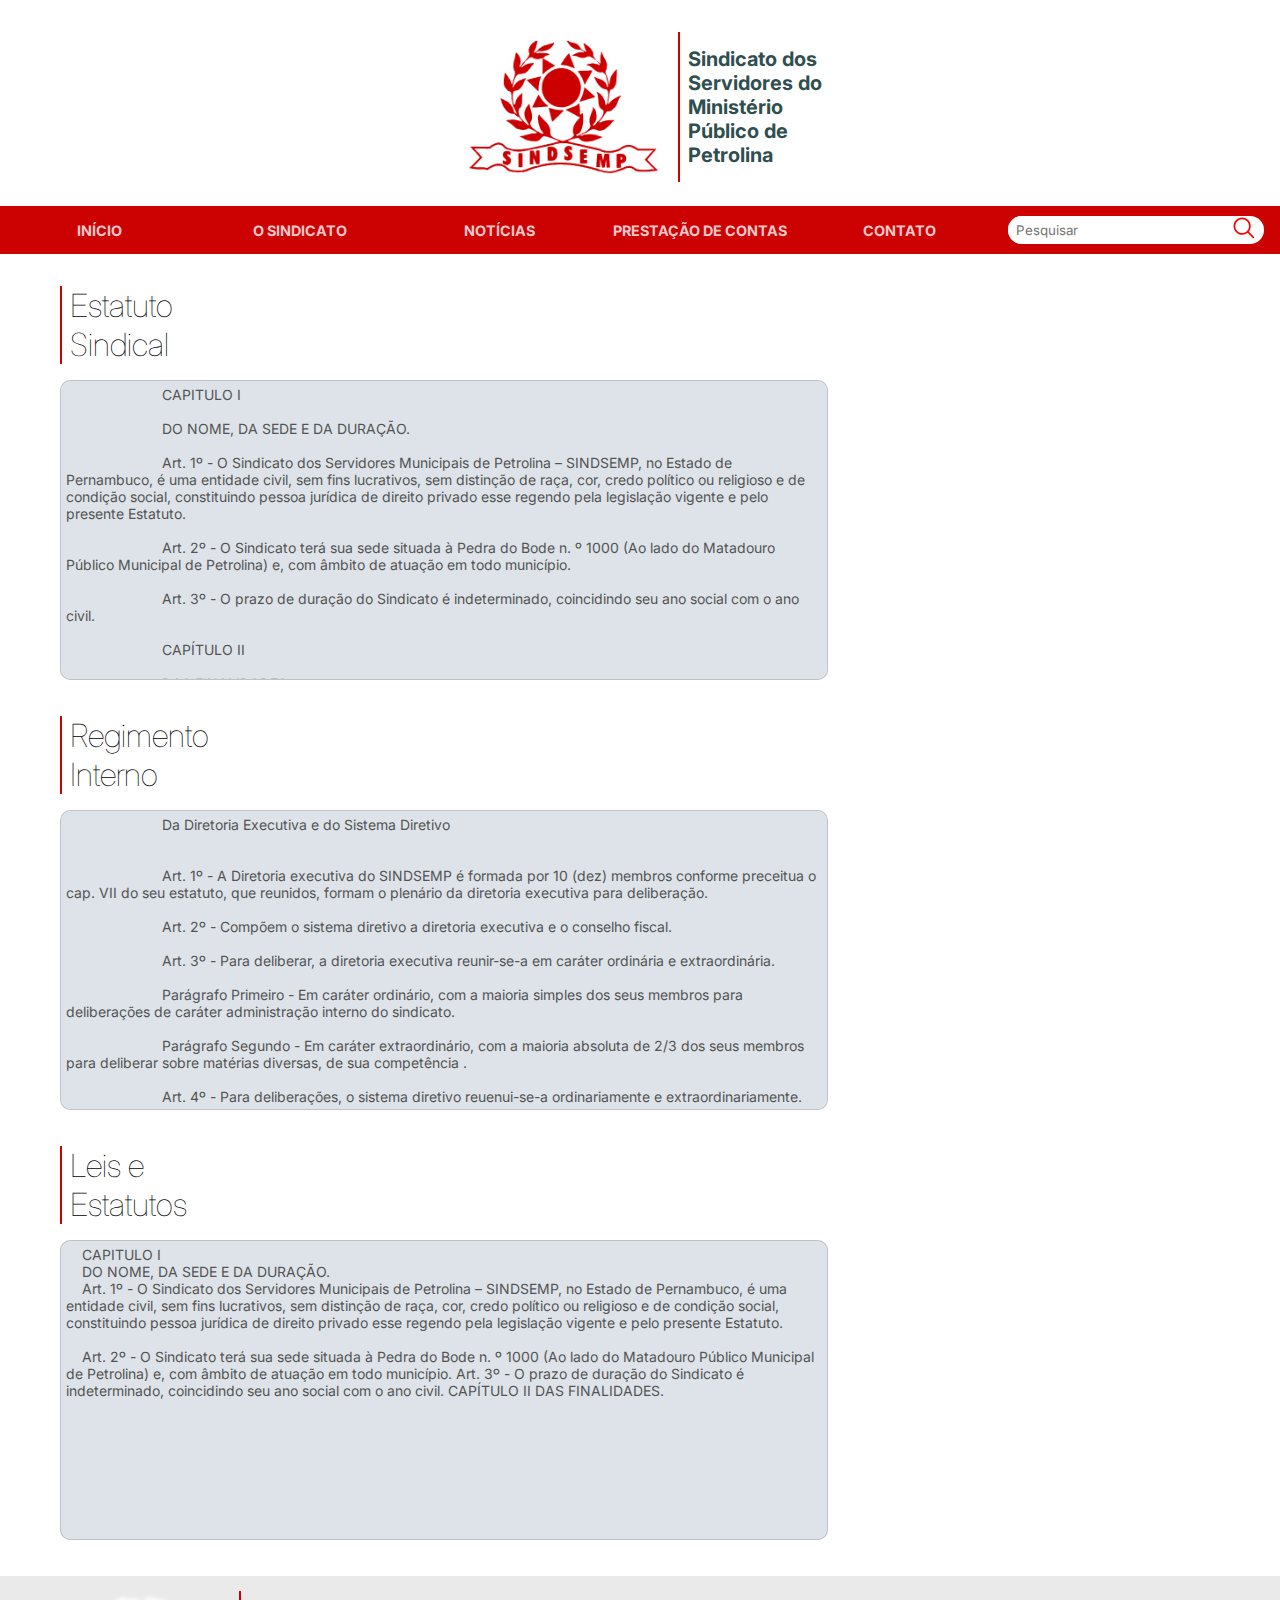
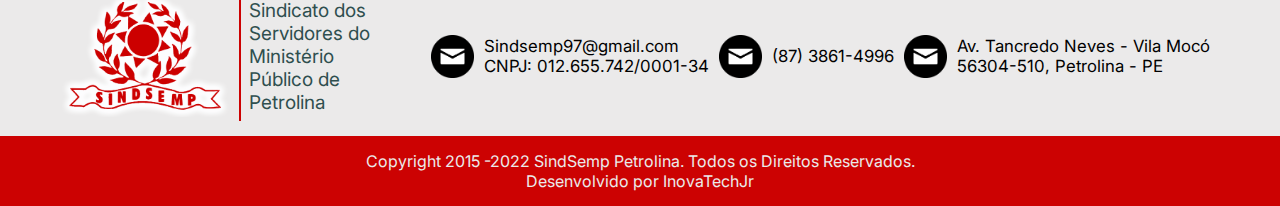
==== commit 7f5a348c: "adicionando 'regimento interto' e 'estatuto sindical'" ====
--- a/index.html
+++ b/index.html
@@ -1,147 +1,1075 @@
-<!DOCTYPE html>
-<html lang="pt-BR">
-
-<head>
-    <meta charset="UTF-8">
-    <meta http-equiv="X-UA-Compatible" content="IE=edge">
-    <meta name="viewport" content="width=device-width, initial-scale=1.0">
-    <title>Sindsemp Petrolina</title>
-    <link rel="shortcut icon" href="./Sindsemp-HOME/images/favicon.png" type="image/x-icon">
-    <link rel="stylesheet" href="./Sindsemp-DOCUMENTOS/Documents.css">
-    <link rel="preconnect" href="https://fonts.googleapis.com">
-    <link rel="preconnect" href="https://fonts.gstatic.com" crossorigin>
-    <link href="https://fonts.googleapis.com/css2?family=Inter&display=swap" rel="stylesheet">
-</head>
-<body>
-
-    <header>
-        <div id="header-logo">
-            <img src="./Sindsemp-HOME/images/sindsemp-logo.png" alt="Logo Sindsemp">
-            <div class="vertical-line"></div>
-            <p>Sindicato dos<br>Servidores do<br>Ministério<br>Público de<br>Petrolina</p>
-        </div>
-        <nav>
-            <ul class="nav-links">
-                <li><a href="">INÍCIO</a></li>
-                <li><a href="">O SINDICATO</a></li>
-                <li><a href="">NOTÍCIAS</a></li>
-                <li><a href="">PRESTAÇÃO DE CONTAS</a></li>
-                <li><a href="">CONTATO</a></li>
-            </ul>
-            <div class="mobile-menu">
-                <button class="hamburger">
-                    <span></span>
-                    <span></span>
-                    <span></span>
-                </button>
-                <div class="dropdown">
-                    <a href="">INÍCIO</a>
-                    <a href="">O SINDICATO</a>
-                    <a href="">NOTÍCIAS</a>
-                    <a href="">PRESTAÇÃO DE CONTAS</a>
-                    <a href="">CONTATO</a>
-                </div>
-            </div>
-            <div class="search-box">
-                <input type="text" placeholder="Pesquisar">
-                <img src="./Sindsemp-HOME/images/icon-search.svg" alt="Pesquisar">
-            </div>
-        </nav>
-    </header>
-
-    <main>
-        <div class="documentos">
-            <div>
-                <h1>Estatuto <br> Sindical</h1>
-            </div>
-            <span >
-                    <textarea name="" cols="50" rows="20" id="text-area" disabled >
-    CAPITULO I 
-    DO NOME, DA SEDE E DA DURAÇÃO.
-    Art. 1º - O Sindicato dos Servidores Municipais de Petrolina – SINDSEMP, no Estado de Pernambuco, é uma entidade civil, sem fins lucrativos, sem distinção de raça, cor, credo político ou religioso e de condição social, constituindo pessoa jurídica de direito privado esse regendo pela legislação vigente e pelo presente Estatuto. 
-
-    Art. 2º - O Sindicato terá sua sede situada à Pedra do Bode n. º 1000 (Ao lado do Matadouro Público Municipal de Petrolina) e, com âmbito de atuação em todo município. Art. 3º - O prazo de duração do Sindicato é indeterminado, coincidindo seu ano social com o ano civil. CAPÍTULO II DAS FINALIDADES.
-
-
-
-                    </textarea>
-            
-            </span>
-        </div>
-
-
-        <div class="documentos">
-            <div>
-                <h1>Regimento <br> Interno</h1>
-            </div>
-            <span >
-                    <textarea name="" cols="50" rows="20" id="text-area" disabled >
-    CAPITULO I 
-    DO NOME, DA SEDE E DA DURAÇÃO.
-    Art. 1º - O Sindicato dos Servidores Municipais de Petrolina – SINDSEMP, no Estado de Pernambuco, é uma entidade civil, sem fins lucrativos, sem distinção de raça, cor, credo político ou religioso e de condição social, constituindo pessoa jurídica de direito privado esse regendo pela legislação vigente e pelo presente Estatuto. 
-
-    Art. 2º - O Sindicato terá sua sede situada à Pedra do Bode n. º 1000 (Ao lado do Matadouro Público Municipal de Petrolina) e, com âmbito de atuação em todo município. Art. 3º - O prazo de duração do Sindicato é indeterminado, coincidindo seu ano social com o ano civil. CAPÍTULO II DAS FINALIDADES.
-
-
-
-                    </textarea>
-            
-            </span>
-        </div>
-
-        <div class="documentos">
-            <div>
-                <h1>Leis e <br> Estatutos</h1>
-            </div>
-            <span >
-                    <textarea name="" cols="50" rows="20" id="text-area" disabled >
-    CAPITULO I 
-    DO NOME, DA SEDE E DA DURAÇÃO.
-    Art. 1º - O Sindicato dos Servidores Municipais de Petrolina – SINDSEMP, no Estado de Pernambuco, é uma entidade civil, sem fins lucrativos, sem distinção de raça, cor, credo político ou religioso e de condição social, constituindo pessoa jurídica de direito privado esse regendo pela legislação vigente e pelo presente Estatuto. 
-
-    Art. 2º - O Sindicato terá sua sede situada à Pedra do Bode n. º 1000 (Ao lado do Matadouro Público Municipal de Petrolina) e, com âmbito de atuação em todo município. Art. 3º - O prazo de duração do Sindicato é indeterminado, coincidindo seu ano social com o ano civil. CAPÍTULO II DAS FINALIDADES.
-
-
-
-                    </textarea>
-            
-            </span>
-        </div>
-
-    </main>
-
-
-    <div id="documentos">
-        <footer>
-            <section class="footerTop">
-                <div class="footer-logo">
-                    <img src="./Sindsemp-HOME/images/sindsemp-logo.png" alt="Logo Sindsemp">
-                    <div class="vertical-line"></div>
-                    <p>Sindicato dos <br>Servidores do<br>Ministério<br>Público de<br>Petrolina</p>
-                </div>
-                <div>
-                    <div class="footerInfo">
-                        <img src="./Sindsemp-HOME/images/iconeEmail.png" alt="">
-                        <p>Av. Tancredo Neves - Vila Mocó <br> 56304-510, Petrolina - PE</p>
-                    </div>
-                    <div class="footerInfo">
-                        <img src="./Sindsemp-HOME/images/iconeEmail.png" alt="">
-                        <p>(87) 3861-4996</p>
-                    </div>
-                    <div class="footerInfo">
-                        <img src="./Sindsemp-HOME/images/iconeEmail.png" alt="">
-                        <p>Sindsemp97@gmail.com <br> CNPJ: 012.655.742/0001-34</p>
-                    </div>
-                </div>
-            </section>
-            <section class="footerBottom">
-                <p>Copyright 2015 -2022 SindSemp Petrolina. Todos os Direitos Reservados.</p>
-                <p>Copyright 2015 -2022. Todos os Direitos Reservados.</p>
-                <p>Desenvolvido por InovaTechJr</p>
-            </section>
-        </footer>
-    </div>
-    <script src="./Sindsemp-DOCUMENTOS/Documents.js" defer></script>
-</body>
-
+<!DOCTYPE html>
+<html lang="pt-BR">
+
+<head>
+    <meta charset="UTF-8">
+    <meta http-equiv="X-UA-Compatible" content="IE=edge">
+    <meta name="viewport" content="width=device-width, initial-scale=1.0">
+    <title>Sindsemp Petrolina</title>
+    <link rel="shortcut icon" href="./Sindsemp-HOME/images/favicon.png" type="image/x-icon">
+    <link rel="stylesheet" href="./Sindsemp-DOCUMENTOS/Documents.css">
+    <link rel="preconnect" href="https://fonts.googleapis.com">
+    <link rel="preconnect" href="https://fonts.gstatic.com" crossorigin>
+    <link href="https://fonts.googleapis.com/css2?family=Inter&display=swap" rel="stylesheet">
+</head>
+<body>
+
+    <header>
+        <div id="header-logo">
+            <img src="./Sindsemp-HOME/images/sindsemp-logo.png" alt="Logo Sindsemp">
+            <div class="vertical-line"></div>
+            <p>Sindicato dos<br>Servidores do<br>Ministério<br>Público de<br>Petrolina</p>
+        </div>
+        <nav>
+            <ul class="nav-links">
+                <li><a href="">INÍCIO</a></li>
+                <li><a href="">O SINDICATO</a></li>
+                <li><a href="">NOTÍCIAS</a></li>
+                <li><a href="">PRESTAÇÃO DE CONTAS</a></li>
+                <li><a href="">CONTATO</a></li>
+            </ul>
+            <div class="mobile-menu">
+                <button class="hamburger">
+                    <span></span>
+                    <span></span>
+                    <span></span>
+                </button>
+                <div class="dropdown">
+                    <a href="">INÍCIO</a>
+                    <a href="">O SINDICATO</a>
+                    <a href="">NOTÍCIAS</a>
+                    <a href="">PRESTAÇÃO DE CONTAS</a>
+                    <a href="">CONTATO</a>
+                </div>
+            </div>
+            <div class="search-box">
+                <input type="text" placeholder="Pesquisar">
+                <img src="./Sindsemp-HOME/images/icon-search.svg" alt="Pesquisar">
+            </div>
+        </nav>
+    </header>
+
+    <main>
+        <div class="documentos">
+            <div>
+                <h1>Estatuto <br> Sindical</h1>
+            </div>
+            <span >
+                    <textarea name="" cols="50" rows="20" id="text-area" disabled >
+                        CAPITULO I
+
+                        DO NOME, DA SEDE E DA DURAÇÃO.
+                        
+                        Art. 1º - O Sindicato dos Servidores Municipais de Petrolina – SINDSEMP, no Estado de Pernambuco, é uma entidade civil, sem fins lucrativos, sem distinção de raça, cor, credo político ou religioso e de condição social, constituindo pessoa jurídica de direito privado esse regendo pela legislação vigente e pelo presente Estatuto.
+                        
+                        Art. 2º - O Sindicato terá sua sede situada à Pedra do Bode n. º 1000 (Ao lado do Matadouro Público Municipal de Petrolina) e, com âmbito de atuação em todo município.
+                        
+                        Art. 3º - O prazo de duração do Sindicato é indeterminado, coincidindo seu ano social com o ano civil.
+                        
+                        CAPÍTULO II
+                        
+                        DAS FINALIDADES.
+                        
+                        
+                        Art. 4º -Constituem finalidades principal do Sindicato, lutar por melhores condições de vida e de trabalho de seus representados, e de defender a independência e autonomia da representação individual.
+                        
+                        
+                        CAPITULO III
+                        
+                        DAS PRERROGATIVAS E DEVERES DO SINDICATO
+                        
+                        Art. 5º - Constituem deveres do Sindicato:
+                        
+                        I – Lutar pela defesa das liberdades individual e coletivos, pelo respeito à Justiça Social e pelos direitos fundamentais do homem;
+                        
+                        II – Defender a solidariedade internacional dos trabalhadores na sua luta por melhores condições de vida.
+                        
+                        Art. 6º - Constituem prerrogativas do Sindicato:
+                        01
+                        I – Legitimidade para defesa e representação dos direitos coletivos da categoria e os individuais de seus associados em questões administrativas e judiciais;
+                        
+                        II – Celebrar convenções, acordos, contratos coletivos de trabalho, se for o caso;
+                        
+                        III – Eleger os representantes da categoria, na forma prevista neste Estatuto;
+                        
+                        IV – Instalar subsedes e/ou delegacias sindicais nas áreas de atuação do Sindicato;
+                        
+                        V – Filiar-se a outras Organização Sindicais, inclusive de âmbito internacional de interesse dos trabalhadores, mediante a aprovação das Assembléia dos Associados;
+                        
+                        VI – Manter relações com os demais associados de categoria profissionais para concretização da solidariedade e defesa dos interesses dos trabalhadores;
+                        
+                        VII – Estabelecer negociações com a representação da categoria, visando à obtenção de melhorias para a categoria profissional;
+                        
+                        VIII – Constituir serviços para promoção de atividades cultura, profissionais e de comunicação;
+                        
+                        IX – Estimular a organização da categoria por local de trabalho.
+                        
+                        PARÁGRAFO ÚNICO – Para efeito da concretização da prerrogativa contida no item I, fica o Sindicato expressamente autorizado por seus filiados, judicial ou extrajudicialmente, independentemente de outorga de poderes.
+                        
+                        
+                        CAPITULO IV
+                        
+                        DOS ASSOCIADOS, SEUS DIREITOS E DEVERES
+                        
+                        Art. 7º - Constituem direitos dos associados:
+                        
+                        I – Utilizar as dependências do Sindicato para atividades compreendidas neste Estatuto;
+                        
+                        II – Votar e ser votado em eleições de representações do Sindicato, respeitadas as determinações neste Estatuto;
+                        
+                        III – Gozar dos benefícios proporcionados pelo Sindicato, entendendo os benefícios assistências a seus dependentes previdenciários;
+                        
+                        IV – Excepcionalmente, convocar Assembléia Geral na forma prevista neste Estatuto;
+                        
+                        V – Participar, com direito a voz e voto, das Assembléias Gerais;
+                        
+                        Art. 8º - São deveres dos associados:
+                        
+                        I – Pagar pontualmente a mensalidade estipula pela Assembléia Geral, autorizando desconto em forma, de 2% (dois por cento) do salário base percebido pelo funcionário;
+                        
+                        II – Exigir o cumprimento dos objetivos e determinações deste Estatuto e respeito por parte da diretoria às decisões das Assembléias Gerais;
+                        
+                        III – Zelar pelo patrimônio e serviços do Sindicato, cuidando da sua correta aplicação;
+                        
+                        IV –Comparecer às reuniões e Assembléias convocadas pelo Sindicato.
+                        
+                        Art. 9º - Os associados estão sujeitos às penalidades desrespeitos aos Estatutos e decisões do Sindicato;
+                        
+                        PARAGRAFO PRIMEITO – A apresentação da falta cometida pelo associado deve se realizar em plenário do sistema diretivo, convocada para este fim, no qual o associado terá o direito de ampla defesa.
+                        
+                        PARAGRAFO SEGUNDO – Julgado necessário, o plenário do sistema diretivo designará uma comissão ética para analisar o ocorrido, compostos por três membros do Sindicato.
+                        
+                        PARAGRAFO TERCEIRO – Na hipótese prevista no parágrafo anterior, a penalidade será sugerida pela comissão de ética e deliberada em assembléia especifica composta por três membros do Sindicato, sua aplicação, ou não, pelo plenário do Sistema Diretivo do Sindicato.
+                        
+                        Art. 10º - Ao associado convocado para prestação do serviço militar obrigatório, afastado por motivo de saúde ou em qualquer outra hipótese de suspensão de contrato de trabalho, serão assegurados os mesmos direitos dos associados em atividades labora, ressalvada o direito de exercer cargo de administração ou representação profissional, ficando obrigado o pagamento das mensalidades no período em que perdurem estas condições.
+                        
+                        
+                        
+                        DA ESTRUTURA ADMINISTRATIVA, FISCALIZAÇÃO E
+                        REPRESENTAÇÃO DO SINDICATO.
+                        CAPITULO V.
+                        DA BASE DISTRITAL DO SINDICATO.
+                        
+                        
+                        Art.11º - A Base Territorial do Sindicato será o Município de Petrolina.
+                        
+                        Art. 12º - Constituem órgãos de deliberação do Sindicato:
+                        
+                        I – Assembléia geral
+                        II – Diretoria Executiva
+                        III – Conselho Fiscal.
+                        
+                        
+                        Art. 13º - Todos os membros do sistema diretivo do Sindicato Serão eleitos trienalmente em processo eleitoral único, direto e secreto, nos termos previstos neste Estatuto, sendo-lhes garantida a estabilidade prevista em Lei com direito a reeleição.
+                        
+                        PARAGRAFO PRIMEIRO – O plenário reunir-se-á, ordinariamente, de dois em dois meses, e, extraordinariamente, a qualquer tempo.
+                        
+                        PARAGRAFO SEGUNDO – Podem convocar o plenário do sistema diretivo:
+                        
+                        I – O presidente do Sindicato
+                        II – A maioria da Diretoria Executiva
+                        III – A maioria absoluta dos membros que o compõe.
+                        
+                        Art. 14º - O Plenário do Sistema Diretivo é a reunião dos membros de todos os órgãos que o compõem.
+                        
+                        Art. 15º - O plenário constitui, após Assembléia Geral, o órgão interno máximo de deliberação político do Sindicato, não podendo contudo, deliberar sobre matéria de competência executiva de cada órgão, definida por este Estatuto.
+                        
+                        PARAGRAFO ÚNICO – Das deliberações do plenário do Sistema Diretivo caberá o recurso à Assembléia Geral da categoria nos seguintes casos:
+                        
+                        I – De empate na votação
+                        II – Em qualquer hipótese, se assim decidir a maioria dos membros que o integram, a quem competirá à convocação.
+                        III – De recurso interposto pelo associado, recorrendo de deliberações previstas no parágrafo terceiro do Art. 9º.
+                        
+                        CAPITULO VI
+                        DA ASSEMBLÉIA GERAL.
+                        
+                        Art. 16º - A Assembléia Geral, constituída por todos os associados, é o órgão do Sindicato, sendo soberana em suas deliberações, competindo reunir-se.
+                        
+                        I – Ordinariamente, uma vez por ano, para apreciação do balanço financeiro do exercício imediatamente anterior;
+                        
+                        II – Extraordinariamente, quando convocada pelo Presidente, pela Diretoria Executiva, Conselho Fiscal ou por maioria simples dos associados;
+                        
+                        III – As assembléias gerais serão instaladas em local, dia e hora constante no respectivo edital, a pauta da Assembléia, em primeira convocação, com a presença da maioria absoluta dos associados e em Segunda convocação, 30 (trinta) minutos após, com qualquer número de associados presentes, sendo suas deliberações tomadas, sempre, por maioria simples de votos.
+                        PARAGRAFO PRIMEIRO – O edital correspondente será obrigatoriamente afixado no quadro de avisos do Sindicato e em locais visíveis ao público nas repartições municipais, com antecedência mínima de 08 (oito) dias;
+                        
+                        PARAGRAFO SEGUNDO – A Assembléia poderá por própria deliberação, conforme edital de Assembléia de sua convocação, em caso de aguardo de proposta, proposições e afins por parte do Sindicato, Legislativo ou Executivo, ser reconvocada obrigatoriamente em prazo mínimo de 24 (vinte e quatro) horas, pelos mesmos meios de processos do parágrafo anterior, para decidir sobre item proposição, proposta ou pauta que aguardavam decisão por parte dos poderes acima citados, para decisão final da Assembléia;
+                        
+                        PARAGRAFO TERCEIRO – Cabe ao Presidente do Sindicato dirigir os trabalho da Assembléia Geral ou membro da Diretoria Executiva designado pelo Presidente para direção dos trabalhos.
+                        
+                        CAPITULO VII
+                        DA DIRETORIA EXECUTIVA.
+                        
+                        
+                        Art. 17º - A Diretoria Executiva será composta de 10 (dez) membros e delegados setoriais, sendo os membros da Diretoria Executiva eleitos por eleição direta e secreta em chapa, de acordo com as seguintes composições:
+                        
+                        I – Presidente;
+                        II – Vice – Presidente
+                        III – Secretario Geral
+                        IV – 1º Secretario
+                        V – Diretor Financeiro
+                        VI – Diretor Social, Cultura, Esporte e Lazer
+                        VII – Diretor de Assuntos Jurídicos
+                        VIII – Diretor de Política Sindical e Estatística
+                        IX – Diretor de Saúde e Segurança no Trabalho
+                        X – Diretor de assuntos Extraordinários.
+                        
+                        
+                        
+                        CAPITULO VIII
+                        COMPETÊNCIA E ATRIBUIÇÕES DA DIRETORIA EXECUTIVA
+                        
+                        
+                        Art. 18º - Compete à Diretoria Executiva, entre outros:
+                        
+                        I – Juntamente com os Diretores, representar o Sindicato e defender os interesses da entidade perante o poder público, podendo a Diretoria Executiva nomear mandatário por procuração;
+                        
+                        II – Fixar em conjunto com os demais órgãos do Sistema Diretivo, as diretrizes gerais da política sindical a ser desenvolvidas;
+                        
+                        III – Cumprir e fazer cumprir as deliberações da categoria em todas as suas instâncias;
+                        
+                        IV – Gerir o patrimônio, garantindo sua utilização para o cumprimento deste Estatuto, e das deliberações da categoria representada;
+                        
+                        V – Analisar e divulgar, trimestralmente, relatórios financeiros da Secretaria de Finanças;
+                        
+                        VI – Garantir a filiação de qualquer integrante da categoria, sem distinção de raça, cor, religião, sexo, origem ou posição política, observando apenas as determinações deste Estatuto;
+                        
+                        VII - Representar o Sindicato no estabelecimento da negociação e de dissídio coletivo;
+                        
+                        VIII – Reunir-se, em sessão ordinária, uma vez por semana e/ou extraordinária, sempre que o Presidente ou a maioria absoluta da Diretoria Executiva convocar;
+                        
+                        IX – Convocar e reunir bimestralmente o Plenário do Sistema Diretivo;
+                        
+                        X – Coordenar é submeter ao plenário do Sistema Diretivo;
+                        
+                        a) O plano orçamentário anual;
+                        b) O plano financeiro anual;
+                        c) O balanço patrimonial anual;
+                        d) O plano anual de ação Sindical;
+                        e) O balanço anual de ação Sindical;
+                        
+                        XI – Prestar contas de suas atividades e do exercício financeiro ao término do mandato;
+                        
+                        XII – Manter organizados e em funcionamento os seguintes setores do Sindicato, afora os outros setores que poderá criar, dedicados às seguintes atividades;
+                        
+                        a) de organização geral e de política Sindical;
+                        b) de administração de patrimônio e de pessoal;
+                        c) de assuntos econômicos de interesse da categoria;
+                        d) de assuntos financeiros da entidade;
+                        e) de assuntos jurídicos;
+                        f) de empresas e comunicação, análises e arquivamento de dados;
+                        g) de que haja concordância do escolhido;
+                        h) de informática e de estatutos tecnológicos;
+                        i) de saúde, higiene e de segurança no trabalho;
+                        j) de educação e formação Sindical, política, econômica e social;
+                        
+                        PARÁGRAFO PRIMEIRO – A reunião semanal da Diretoria Executiva tratará, prioritariamente, de assuntos relacionados à condução administrativa do Sindicato.
+                        
+                        PARÁGRAFO SEGUNDO – A Diretoria Executiva formará apoio material, estímulo político ao funcionamento e desenvolvimento das Diretorias e demais órgãos do Sindicato, bem como, em conjunto com o Sistema Diretivo, estimulará a criação e o fortalecimento dos órgãos e comissões junto à Entidade Municipal.
+                        
+                        PARÁGRAFO TERCEIRO - A Diretoria Executiva, a seu critério, poderá convocar os demais membros que integram o sistema do Sindicato para participarem de suas reuniões, com direito a voz.
+                        
+                        PARAGRAFO QUARTO - A Diretoria Executiva, poderá nomear membros dos demais órgãos do Sistema Diretivo do Sindicato, exceto o Conselho Fiscal para o desempenho de funções administrativas.
+                        
+                        PARÁGRAFO QUINTO – Será permitido o remanejamento e a redistribuição interna de cargos, caso a maioria qualificada 2/3 (dois terços) da Diretoria Executiva considere necessário, mediante aprovação de Assembléia Geral, especialmente convocada para este fim.
+                        
+                        PARAGARFO SEXTO – A Diretoria Executiva poderá nomear mandatário do Sindicato, por instrumento de procuração, se for o caso, para desempenho de funções técnicas ou administrativas de entidade.
+                        
+                        PARAGRAFO SETIMO – Com finalidade de viabilizar sua política de relações públicas Sindicais, e de auxiliar o conselho de representantes, a Diretoria Executiva poderá escolher, dentro de seus membros, representantes junto a outras entidades.
+                        
+                        
+                        CAPITULO IX
+                        DA GRATIFICAÇÃO DA DIRETORIA EXECUTIVA
+                        
+                        
+                        Art. 19º - A Diretoria Executiva fixará através de resolução, os critérios da gratificação por exercício de cargo para mandato subsequente.
+                        
+                        PARAGRAFO ÚNICO – Por ser a primeira Diretoria após a transformação em Sindicato, esta fixará a sua respectiva gratificação.
+                        
+                        
+                        CAPITULO X
+                        COMPETÊNCIA E ATRIBUIÇÕES DOS MEMBROS
+                        DA DIRETORIA EXECUTIVA.
+                        
+                        
+                        Art. 20 – Ao Presidente compete:
+                        
+                        I – Representar o Sindicato, em juízo ou fora dele, podendo credenciar Diretores, associados ou empregados da Entidade para fazê-lo, inclusive em audiência em que o Sindicato como substituto processual tiver de comparecer para representar associados;
+                        
+                        II – Convocar e presidir as reuniões da Diretoria Executiva do plenário do Sistema Diretivo e da Assembléia Geral, se outro Presidente não for nomeado “adhoe”;
+                        
+                        III – Assinar atas, documentos, papéis que dependam de sua assinatura e rubricar os livros contábeis e administrativos;
+                        
+                        IV – Apor sua assinatura em cheques e outros títulos, juntamente com o Diretor de Finanças;
+                        
+                        V – Convocar e participar das reuniões de qualquer órgão do Sistema Diretivo ou Departamento do Sindicato, salvo do Conselho Fiscal se para tanto for convocado;
+                        
+                        VI – Coordenar e orientar a ação definida em todas as suas instâncias;
+                        
+                        PARAGRAFO ÚNICO – No caso de afastamento definitivo do Presidente, compete ao Vice-Presidente assumir a Presidência com todos os direitos previstos neste Estatuto;
+                        
+                        Art.. 21 – Ao Vice- Presidente - Compete:
+                        
+                        I – Entre outras atribuições, se engajar permanentemente no trabalho do Presidente a ser seu substituto legal, na forma estabelecida neste Estatuto. Compete, substituir temporariamente o Presidente, em período de férias ou qualquer outro afastamento eventual;
+                        
+                        
+                        Art. 22º - Ao Secretário Geral compete:
+                        
+                        I – Coordenar, elabora e zelar pela execução do plano anual Sindical;
+                        
+                        II – Elaborar projeto de Regimento Interno e submetê-lo à apreciação da Diretoria Executiva;
+                        
+                        III – Analisar os relatórios setoriais de atividades do Sindicato;
+                        
+                        IV – Elaborar relatórios e análises sobre o desenvolvimento das atividades dos órgão do Sistema Diretivo e do desempenho dos departamentos e setores do Sindicato;
+                        
+                        V - Organizar e divulgar as pautas das reuniões da Diretoria Executiva e do plenário do Sistema Diretivo;
+                        
+                        VI - Secretariar reuniões da Diretoria Administrativa, do Plenário do Sistema Diretivo e das Assembléias Gerais;
+                        
+                        VII – Organizar e manter atualizado o arquivo de atas e outros documentos, bem como a correspondência do Sindicato;
+                        
+                        VIII – Elaborar relatórios e análises sobre a situação financeira do Sindicato, examinando inclusive a relação investimento/custo/produção de cada setor da Entidade e apresentá-los, trimestralmente, à Diretoria Executiva;
+                        
+                        
+                        Art. 23 - 1º Secretario Compete:
+                        
+                        I – Zelar pelo patrimônio e pelo funcionamento do Sindicato, bem como pela implantação e acompanhamento dos avanços verificados na área de informática e tecnologia dos meios de produção;
+                        
+                        II – Ter sob seu comando e responsabilidade os setores de, patrimônio, almoxarifado, recursos humanos e informática da Entidade, assim como redigir atas de assembléias e reuniões de assembléia do Sistema Diretivo;
+                        
+                        III – Correlacionar sua secretaria à Secretaria de Finanças, adotando os procedimentos contábeis e de Tesouraria estabelecidas pela última;
+                        
+                        IV – Propor e coordenar a elaboração do patrimônio anual a ser aprovado pela Diretoria Executiva e Conselho Fiscal, plenário do Sistema Diretivo e Assembléia Geral;
+                        
+                        V – Coordenar e controlar a utilização de material em todos os órgãos e departamento do Sistema Diretivo;
+                        
+                        VI – Coordenar as despesas de prédios, veículos e outros bens e instalações do Sindicato;
+                        
+                        VII Coordenar as despesa já autorizadas;
+                        
+                        VIII – Executar a política de pessoal, defendida pela Diretoria Executiva;
+                        
+                        IX – Promover a elaboração da folha de pagamento do pessoal do Sindicato;
+                        
+                        X – Zelar pelo bom relacionamento entre funcionários e Diretoria e pelo funcionamento eficaz da máquina sindical;
+                        
+                        Art. 24 – Ao Diretor Financeiro compete:
+                        
+                        I – Zelar pelas finanças do Sindicato;
+                        
+                        II - Ter sob seu comando e responsabilidade os setores de tesouraria e contabilidade do Sindicato;
+                        
+                        III – Propor e coordenar a elaboração e execução do plano orçamentário anula, bem como, suas alterações, a ser aprovado pelo plenário do Sistema Diretivo, submetido à Diretoria Executiva, ao Conselho Fiscal e Assembléia Geral;
+                        
+                        IV - Elaborar relatórios e análises sobre a situação financeira do Sindicato, examinado, inclusive a relação investimento/custo/produção de cada setor da Entidade e apresentá-los, trimestralmente, `a Diretoria Executiva;
+                        
+                        V – Elaborar o balanço financeiro anual que será apreciado pela Diretoria Executiva e, com o parecer do Conselho Fiscal, submetido ao Sistema Diretivo e Assembléia Geral;
+                        
+                        VI – Assinar com o Presidente, os cheques e outros títulos de créditos;
+                        
+                        VII – Ter sob sua responsabilidade e a guarda e fiscalização dos valores e numerários do Sindicato, a guarda e fiscalização dos documentos, contratos e convênios atinentes `a sua pasta, a adoção das providências necessárias para impedir a corrosão inflacionaria e deterioração do Sindicato e a arrecadação e o recebimento de numerários, bem como, contribuição de qualquer natureza, inclusive, doações e legados.
+                        
+                        PARAGRAFO ÚNICO – O plano orçamentário deverá conter, entre outros:
+                        
+                        a) Orientação gerais a serem seguidas pelo conjunto do Sistema Diretivo e pelos departamentos do Sindicato;
+                        b) A previsão das receitas e despesas para o período.
+                        
+                        Art. 25 – Ao Diretor Social, Cultura, Esporte e Lazer, compete:
+                        
+                        I – Ter sob seu comando e responsabilidade, os setores de impressa
+                        
+                        II – Manter a publicidade e distribuição de jornais e outros meios de comunicação;
+                        
+                        III – Elabora, coordenar e orientar, e em âmbito municipal a implementação da política de comunicação social do Sindicato de acordo com os princípios deste Estatuto;
+                        
+                        IV – Definir a política editorial dos órgãos de divulgação do Sindicato e edital publicação e material informativo para os meios de comunicação, deixando claro para os funcionários e para a sociedade em geral, as posições políticas do Sindicato;
+                        
+                        V - Orientar a elaboração de campanha publicitária do Sindicato;
+                        
+                        VI – Cuidar da imagem pública do Sindicato e os símbolos que o identificam;
+                        
+                        VII – Documentar e analisar as experiências de lutas e de organização dos trabalhadores do pais e os fatos relacionados ao Sindicato, buscando a organização permanente de suas memórias históricas;
+                        
+                        VIII – Manter arquivos de dados, contendo informações de interesses da categoria, acompanhando sistematicamente o noticiário de veículos de comunicação;
+                        
+                        Art. 26º - Ao Diretor de Assuntos Jurídicos compete:
+                        
+                        I – Informar a diretoria Executiva sobre assuntos de natureza jurídicas, especialmente sobre as negociações coletivas;
+                        
+                        II – Assegurar assistência jurídica aos associados;
+                        
+                        III – Desenvolver campanhas de esclarecimentos à Diretoria Executiva, ao plenário do sistema Diretivo e à categoria sobre legislação trabalhista;
+                        
+                        IV – Manter arquivos de jurisprudência e publicações em todas as áreas de direito, principalmente a do direito trabalhista;
+                        
+                        V – Integrar-se com os Sindicatos, bem como participar de congressos, cursos e seminários, tendo em vista o intercâmbio e reciclagem da equipe;
+                        
+                        VI – Acompanhar todos os processos individuais e coletivos, sobre a responsabilidade do departamento jurídico;
+                        
+                        VII – Representar o Sindicato, em conjunto com seus advogados, em todas as audiências, sessões jurídicas e outros fórum em que a entidade deve participar;
+                        
+                        VIII – Apresentar relatório semestral das atividades de sua secretaria;
+                        
+                        Art. 27 – Ao Diretor de Política Sindical e Estatística compete:
+                        
+                        I – Elaborar e propor ao plenário do Sistema Diretivo a Programação do Seminário, cursos e outros eventos que visem a formação sindical dos direitos da categoria;
+                        
+                        II – Proceder ao acessoriamente à Diretoria Executiva e ao conjunto do Sistema Diretivo, nas discussões de metas e de trabalho, a desenvolver na área de atuação do Sindicato;
+                        
+                        III – Proceder ao assessoramento à Diretoria Executiva e ao Conjunto do sistema diretivo, nas discussões de metas de trabalho, a desenvolver na área de atuação do Sindicato;
+                        
+                        IV – Planejar, executar avaliar as atividades estruturadas de educação sindical, cursos e seminários;
+                        
+                        V – Manter cadastros atualizados dos participantes dos encontros enviando publicação e correspondências:
+                        
+                        VI – Coordenar a elaboração de cartilhas, documentos e publicação relacionadas às áreas de atuação;
+                        
+                        VII – Organizar e manter atualizado, bancos de dados, contendo informações e publicações sobre a conjuntura econômica e social sobre a categoria sindical;
+                        
+                        VIII – Desenvolver pesquisas que visam ao conhecimento da realidade econômica da categoria;
+                        
+                        IX – Assessorar a Diretoria Executiva durante as negociações coletivas e dissídios, fornecendo as informações e análises econômicos pertinentes.
+                        
+                        Art. 28 º - Ao Diretor de Saúde e Segurança no Trabalho Compete:
+                        
+                        I – Desenvolver pesquisas visando a identificação dos principais problemas de saúde dos funcionários e dos riscos da saúde decorrente do exercício das funções;
+                        
+                        II – Assessorar a Diretoria Executiva nas negociações coletivas e dissídios, visando a modificação do processo e das condições de trabalho nos aspectos prejudiciais na saúde dos funcionários;
+                        
+                        III - Formação de CIPAS’ s nas secretarias do Poder Executivo;
+                        
+                        IV – Promover palestras, seminários e encontros sobre saúde dos funcionários;
+                        
+                        V - Participar de eventos sobre saúde dos funcionários, condições de higiene e de segurança do trabalho, promovido por outras instituições sindicais e políticas;
+                        
+                        VI– Atender individual e coletivamente os funcionários, acometidos por doenças profissionais, acidentes de trabalho e outros tipos de patologia, quando for possível abordar o nexo casual entre doenças e trabalho;
+                        
+                        Art. 29º - Ao Diretor de Assuntos Extraordinários Compete:
+                        
+                        I – Procurar, junto às entidades, estabelecer o melhor relacionamento dos funcionários, contribuindo para o avanço das lutas populares;
+                        
+                        II – Manter o Diretoria Executiva informada das reivindicações das entidades, bem como, um calendário dos eventos e banco de dados;
+                        
+                        III – Representar o Sindicato junto as entidades de outras categoria profissionais;
+                        
+                        IV - Promover encontros de solidariedade, às lutas de trabalhadores profissionais;
+                        
+                        V – Manter o Sindicato informado das reivindicações de outras categorias profissionais;
+                        
+                        VI – Promover atividades que busquem a unidade dos trabalhadores;
+                        
+                        VII – Promover seminários, debates e palestras a respeito da situação dos trabalhadores buscando a conscientização da categoria sobre a realidade sócio - econômico que os envolvem;
+                        
+                        VIII – Manter a Diretoria Executiva informada sobre a situação da mulher na categoria sobre a realidade
+                        
+                        IX – Mobilizar e organizar os aposentados, tendo em vista a defesa de seus direitos;
+                        
+                        X – Promover ações visando a melhoria dos benefícios de aposentadoria da Previdência Social e privada;
+                        
+                        Art. 30 – Aos Delegados Setoriais compete:
+                        
+                        I – Compete aos Delegados Setoriais eleitos representar o Sindicato e defender os funcionários do seu setor de trabalho;
+                        
+                        II – Divulgar os editais do Sindicato, promover a mobilização dos funcionários da secretaria que representa, informar ao Sindicato as ações e fatos ocorridos em sua secretaria e as reivindicações dos respectivos funcionários.
+                        
+                        Art. 31 – Os Delegados Setoriais serão eleitos na proporção de 01 (um) delegado em cada secretaria municipal, eleito pelos seus funcionários que será o representante da mesma, a qual foi eleito junto à Diretoria Executiva, cujo mandato será de igual período ao exercício do mandato da Diretoria Executiva.
+                        
+                        I – O delegado eleito só poderá ser destituído de suas funções por solicitação da maioria absoluta dos funcionários de seu setor de trabalho.
+                        
+                        CAPÍTULO XI
+                        O CONSELHO FISCAL
+                        
+                        Art. 32 - O Conselho Fiscal será composto de 03 (três) membros efetivos e 03 (três) suplentes.
+                        
+                        Art. 33 - Os membros do Conselho Fiscal serão eleitos 06 (seis) meses após a eleição da Diretoria Executiva, empossados automaticamente, com mandato de 03 (três) anos.
+                        
+                        Art. 34 – Compete ao Conselho Fiscal:
+                        
+                        I – Assessorar a Diretoria Executiva em todas as questões relativas à administração do Sindicato e fiscalizar a gestão financeira e patrimonial;
+                        
+                        II – Solicitar do Presidente ou de qualquer dos membros da Diretoria, esclarecimentos que julgar necessários à análise das prestações de contas;
+                        
+                        CAPÍTULO XII
+                        DA PERDA DO EXERCÍCIO DO MANDATO
+                        
+                        
+                        Art. 36 – Em caso de impedimento, afastamento ou licenciamento, assumirá temporariamente ou em definitivo o Vice-Presidente, com igual poder, não sendo revogadas suas decisões ao retorno do titular.
+                        
+                        Art. 37 – Ocorrerá impedimento a qual membro do Sindicato quando verificar-se a perda de qualquer dos requisitos previstos neste Estatuto para o Exercício do cargo ao qual o associado foi eleito.
+                        
+                        PARAGRAFO PRIMEIRO – Fica impedido de exercer o mandato o membro do Sindicato que passar a exercer cargo comissionado na administração pública municipal (direta ou indireta).
+                        
+                        PARAGRAFO SEGUNDO - O impedimento poderá ser anunciado espontaneamente pelo próprio membro ou através de declaração do órgão diretivo do Sindicato.
+                        
+                        Art. 38 – A declaração de impedimento efetuada pelo órgão terá de observar os seguintes procedimentos:
+                        
+                        I - Ser votado o impedimento pelo referido órgão e constar de ata de sua reunião;
+                        
+                        II – Ser afixado o ato na Sede do Sindicato, em local visível aos associados, pelo período contínuo de 05 (cinco) dias úteis;
+                        
+                        Art. 39 – À declaração de impedimento, poderá opor-se o eventual impedido, através da defesa encaminhada ao órgão que expediu o ato, protocolando-se na Secretaria Administrativa do Sindicato o recurso à decisão outrora tomada, no prazo de 15 (quinze) dias contados do recebimento da notificação do órgão que expediu o ato.
+                        
+                        PARÁGRAFO ÚNICO – Recebida à defesa deverá ser processada observando-se a determinação do Art. 38, Parágrafo II deste Estatuto.
+                        
+                        Art. 40 – Em se mantendo o ato de impedimento, a declaração de impedimento e a defesa do impedido, a declaração pela Diretoria que expediu à Assembléia Geral que deverá decidir em caráter definitivo sobre o caso, após declarações de defesa e acusação feitas em plenário pelas partes envolvidas.
+                        
+                        PARÁGRAFO ÚNICO – Até a decisão da Assembléia Geral, a declaração de impedimento não suspende o mandato do impedido, sendo atos respeitados de pleno direito.
+                        
+                        Art. 41 – Após decisão final da Assembléia, mantendo-se o impedimento, o cargo outrora ocupado será declaração vago pela Diretoria Executiva e realizada eleição para preenchimento do cargo, cujo candidato será escolhido e votação em Assembléia, obedecendo aos seguintes critérios.
+                        
+                        I – Se membro da Diretoria Executiva, o candidato substituto será apresentado e escolhido pelos seus membros e após, submetido à votação. Caso eleito, será empossado no cargo pelos membros da Diretoria.
+                        
+                        II – Proceder–se – a da mesma forma com os membros do Conselho Fiscal e Delegados Setorias.
+                        
+                        Art.42 – Considera-se afastamento, a ausência do membro que deixar de comparecer em cada exercício a 1/3 (um terço) das reuniões convocadas pelo órgão do Sindicato ao qual pertence, e será automática e definitivamente afastado e declarado vago o cargo e processada eleito para preenchimento do cargo, não cabendo recurso por parte do ex-ocupante.
+                        
+                        PARÁGRAFO ÚNICO – Só serão computadas como justificadas, as faltas ocorridas e comunicadas oficialmente aos órgãos ao qual pertence.
+                        
+                        Art. 43 – Os membros da Organização Geral do Sindicato poderão ainda perder o mandato nos seguintes casos:
+                        
+                        I – Malversação dos recursos financeiros ou dilapidação do patrimônio social do Sindicato;
+                        
+                        II – Grave violação deste Estatuto;
+                        
+                        III – Provocar desmembramento da base trabalhadora (categorias de trabalhadores);
+                        
+                        IV – Provocar desmembramento da base social e territorial do Sindicato sem prévia autorização da Assembléia Geral;
+                        
+                        V – Reincidir na ausência referida no Art. 42 sem motivos justos e graves.
+                        
+                        Art. 44 – A perda do mandato será declarada pelo órgão do Sistema Diretivo ao qual pertence o membro acusado, através de declaração da perda de mandato.
+                        
+                        PARÁGRAFO ÚNICO – À declaração de perda do mandato sindical, poderá opor-se o acusado, através da defesa protocolar na Secretaria Administrativa do Sindicato, no prazo de 15 (quinze) dias corridos (dias úteis) do recebimento da notificação.
+                        
+                        Art. 45 – A declaração da perda do mandato somente surte seus efeitos após a decisão final da Assembléia Geral (se contestada pelo acusado).
+                        
+                        PARÁGRAFO ÚNICO – Fica suspenso o exercício das funções sindicais, após recebimento da notificação o membro acusado.
+                        
+                        CAPÍTULO
+                        
+                        DA VACÂNCIA E DAS SUBSTITUIÇÕES
+                        
+                        
+                        Art. 46 - A vacância do cargo será declarada pelo órgão do sistema que compõe o Sindicato nas hipóteses de:
+                        
+                        I – Impedimento do exercício:
+                        II – Abandono da função sindical caracterizada neste Estatuto;
+                        III – Renúncia do exercente;
+                        IV – Perda do mandato;
+                        V – Falecimento.
+                        
+                        Art. 47 – Abandono da função sindical:
+                        Considera-se abandono da função quando o seu exercente deixar de comparecer em cada período anual, à terça parte das reuniões convocadas pelo órgão sindical que pertence, salvo doenças comprovadas, ou omissão autorizada pelo mesmo, ou ausentar-se injustificadamente de seus afazeres pelo período de trinta dias consecutivos.
+                        
+                        Art. 48 – A vacância do cargo por perda de mandato ou impedimento do exercente será declarada pelo órgão do sistema componente do Sindicato ao qual pertence o acusado, decorridas 24 (vinte e quatro) horas após o recebimento da declaração por parte do acusado ou aceite espontâneo do mesmo.
+                        
+                        Art. 49 – A vacância do cargo por renuncia do ocupante será declarada no prazo de 05 (cinco) dias após apresentada oficialmente à Secretaria Administrativa do Sindicato.
+                        
+                        Art. 50 – A vacância do cargo em razão de falecimento do ocupante dar-se-á imediatamente após a ocorrência do óbito do ocupante.
+                        
+                        Art. 51 – Declarada a vacância do cargo, órgão componente do Sindicato ao qual pertencia o membro, processará a eleição de substituto no prazo máximo de 60 (sessenta) dias, seguindo-se os critérios previstos neste Estatuto para eleição de Diretoria.
+                        
+                        Art. 52 – Na ocorrência de afastamento ou licenciamento temporário de qualquer componente do Sindicato por período superior a 90 (noventa) dias, sua substituição será processada por decisão e designação do órgão que integra, podendo haver remanejamento dos membros.
+                        
+                        Art. 53 – Em caso de afastamento ou licenciamento por período de 30 (trinta) dias e até 90 (noventa) dias, o órgão ao qual pertence o membro designará substituto provisório, sem prejuízo do exercício do cargo e do mandato do substituído, sem assegurado-se, incondicionalmente, o retorno do substituído ao seu cargo, a qualquer tempo.
+                        
+                        Art. 54 – Todos os procedimentos que impliquem em alteração na composição do órgão diretivo do Sindicato, deverão obrigatoriamente ser registrados em atas e/ou documentos originais guardados na Sede do Sindicato em sua Secretaria Administrativo por um período mínimo de 05 (cinco) anos, e de livre acesso ao conhecimento dos associados que deverão solicitá-los oficialmente cópias se assim desejar.
+                        
+                        
+                        PARÁGRAFO ÚNICO – Deverão permanecer, obrigatoriamente, em arquivo conforme artigo anterior os seguintes documentos:
+                        
+                        I – Ata de reuniões da Diretoria Executiva, Conselho Fiscal e Assembléia Geral:
+                        II – Ata de Reuniões de deliberações da comissão eleitoral;
+                        III – Prestações de contas dos órgãos componentes do Sindicato:
+                        IV – Ata de congresso realizados pelo Sindicato ou que dele participe;
+                        V – Extrato anual de contas correntes do Sindicato em bancos;
+                        VI – Composição e descrição detalhada do patrimônio físico e financeiro do Sindicato.
+                        
+                        Art. 56 – É livre acesso para fiscalização e acompanhamento, o fornecimento do número da conta e agência que possua o Sindicato ao Conselho Fiscal do Sindicato para o exercício das suas atribuições.
+                        
+                        
+                        CAPÍTULO XIV
+                        DOS ÓRGÃOS DE DELIBERAÇÕES DO SINDICATO
+                        
+                        
+                        Art. 57 – A Assembléia Geral é soberana em suas deliberações que não contrariam o presente Estatuto.
+                        
+                        Art. 58 – Na Ausência de regulação diversas e especifica, o quorum para deliberação da Assembléia Geral será de maioria simples dos associados presentes, em segunda convocação.
+                        
+                        Art. 59 – A alienação de bens do Sindicato, será obrigatoriamente aprovado em Assembléia Geral, com parecer prévio e detalhado do Conselho Fiscal, aconselhando ou não a alienação, para decisão da Assembléia Geral.
+                        
+                        Art. 60 – A alienação de bens só ocorrerá se resultar no acréscimo de bens ao patrimônio do Sindicato ou bem estar dos associados (contribuintes).
+                        
+                        Art. 61 – A venda, doação ou empréstimo de qualquer bem ou equipamento de valor vultoso ou significativo será comunicado oficialmente ao Conselho Fiscal e se não aprovado pelo mesmo, será submetido à aprovação da Assembléia Geral.
+                        
+                        Art. 62 – A prestação de contas da Diretoria Executiva não aprovada pelo Conselho Fiscal serão encaminhadas à Assembléia Geral para decisão final até o primeiro trimestre do ano civil em curso, sendo obrigatório sua conversão para tal fim.
+                        
+                        Art. 63 – Na ausência de regulação diversas e especifica, as assembléia gerais só poderão ser convocadas:
+                        
+                        I – Pelo Presente do Sindicato;
+                        II – Pela maioria simples da Diretoria Executiva;
+                        III – Pelo Conselho Fiscal:
+                        IV – Pelos associados com maioria superior a 5% (cinco por cento), quites com suas obrigações e em gozo dos seus direitos do presente Estatuto, que especificarão as razões da convocação, assinando (subscrevendo abaixo assinado) ao respectivo Edital, que será protocolado na Secretaria Administrativa do Sindicato, para as devidas providências do Sindicato.
+                        
+                        Art. 64 - As Assembléias extraordinárias poderão ser convocadas por 40% (quarenta por cento) dos associados, seguindo-se os critérios fixados no Item IV Art. 63 deste Estatuto.
+                        
+                        
+                        CAPÍTULO XV
+                        DO PROCESSO ELEITORAL
+                        
+                        Art. 65 – O processo eleitoral será dirigido por uma comissão eleitoral composta de:
+                        
+                        I – Três membros designados pela Diretoria Executiva;
+                        II – Dois membros designados pelo Conselho Fiscal;
+                        III – Dois membros designados pela Assembléia Geral.
+                        
+                        PARÁGRAFO ÚNICO – O Presidente da Comissão Eleitoral será escolhido em eleição realizada pelos componentes da comissão eleitoral.
+                        
+                        Art. 66 – As eleições para preenchimento dos cargos componentes do Sindicato serão realizadas no prazo máximo de 60 (sessenta) dias e mínimo de 30 (trinta) dias que antecedem o término dos mandatos vigentes.
+                        
+                        Art. 67 – São inelegíveis os candidatos que estiverem ocupando cargo em comissão de qualquer órgão público administrativo municipal (direta ou indireta).
+                        
+                        Art. 68 – A comissão eleitoral assegurará os meios democráticos à lisura do pleito eleitoral, assegurando-se condições de igualdade às chapas concorrentes, especialmente a mesários e fiscais de comissão eleitoral, fiscais das chapas concorrentes, na coleta e apuração dos votos, recursos impetrados por chapas e parecer aos mesmos.
+                        
+                        Art. 69 – Será vencedora a chapa que obtiver a maioria simples dos votos.
+                        
+                        Art. 70 – Em caso de empate será feita uma nova eleição 15 (quinze) dias após, com as respectivas chapas empatadas.
+                        
+                        Art. 71 – O mandato da comissão eleitoral extinguir-se-á após o encerramento das eleições, proclamação final da chapa eleita.
+                        
+                        Art. 72 – As despesas previstas pela comissão eleitoral correrão por conta do Sindicato em verba destinada pelo mesmo à comissão e sua prestação de contas encaminhada à Diretoria Executiva.
+                        
+                        DO ELEITOR
+                        
+                        Art. 73 – È eleitor todo associado do Sindicato (funcionário sindicalizado) que na data da eleição estiver em dia com suas obrigações junto ao Sindicato.
+                        
+                        Art. 74 – Será candidato o funcionário público municipal da administração (direta ou indireta) que registrar chapa completa (para Diretoria Executiva), registrar candidatura individual (para Conselho Fiscal) ou Delegado Setorial e preencher os seguintes requisitos:
+                        
+                        I – Ser funcionário público municipal estável (da administração direta ou indireta);
+                        II – Estar sindicalizado à um período mínimo de 02 (dois) anos na data da eleição, ininterruptamente;
+                        III – estar em dia com suas obrigações junto ao Sindicato;
+                        IV – Não haja perdido o mandato eletivo por impedimento ou afastamento no exercício anterior, de qualquer órgão componente deste Sindicato;
+                        V – Não tenha lesado o patrimônio de qualquer entidade sindical, ou órgão publico, com sentença transitada em julgado.
+                        
+                        PARÁGRAFO ÚNICO – Só poderá candidatar-se ao cargo de Presidente e Vice-presidente, o funcionário que na data de inscrição possua 04 (quatro) anos de associado ininterruptamente.
+                        
+                        CAPÍTULO XVI
+                        DO PATRIMÔNIO E FINANÇAS
+                        
+                        Art. 75 – O patrimônio é constituído de:
+                        
+                        I – Bens imóveis que o Sindicato venha a adquirir;
+                        II – Móveis e utensílios;
+                        III – Semoventes;
+                        IV – Doações e legados recebidos com especificações para o patrimônio.
+                        V - Saldo Bancário e Receita do Sindicato;
+                        
+                        Art. 76 – A aquisição, alienação ou aceitação de doações de bens imóveis e títulos e valores imobiliários, classificados como investimentos de caráter permanente do Sindicato só poderão ser efetuados com aprovação da Assembléia Geral.
+                        
+                        Art. 77 – Excetuam-se do disposto no Art. Anterior.
+                        
+                        I – As aquisições de imóveis e utensílios e de valores imobiliários caracterizados como investimentos transitórios, que podem ser efetuados por deliberação da Diretoria;
+                        
+                        II – A aquisição por compra ou doação de semoventes.
+                        
+                        Art. 78 – Os bens patrimoniais do Sindicato não respondem por execução resultante de multas eventualmente impostas a Entidade em razão dissídios coletivos de trabalho ou qualquer outro tipo de ação judicial.
+                        
+                        Art. 79 – A receita do Sindicato será classificada em ordinária e extraordinária.
+                        
+                        I – Constituem a receita Ordinária;
+                        a) O produto das contribuições financeiras dos filiados;
+                        b) Os juros provenientes de depósitos bancários realizados pelo Sindicato, bem como os títulos incorporados ao patrimônio;
+                        c) A renda de doações feitas ao Sindicato;
+                        
+                        II – Constituem Receita Extraordinária;
+                        a) As subvenções de qualquer natureza;
+                        b) As multas e rendas eventuais;
+                        c) As contribuições financeiras provenientes de cláusulas inserida em convenções coletivas de trabalho se for o caso.
+                        
+                        Art. 80 – Os relatórios financeiros, prestações de contas e previsões orçamentárias acerca da Receita e Despesas da Entidade serão apresentados pela Diretoria ao Conselho Fiscal.
+                        
+                        
+                        CAPÍTULO XVII
+                        DA REFORMA DO ESTATUTO E DA EXTINÇÃO DO SINDICATO
+                        
+                        
+                        Art. 81 – O presente Estatuto só poderá ser reformado por deliberação da Assembléia Geral, convocada para este fim, por voto de 40% (quarenta por cento) dos associados (sindicalizados).
+                        
+                        Art. 82 – O Sindicato (SINDSEMP), só poderá ser extinto por deliberação de 2/3 (dois terços) dos associados reunidos em Assembléia Geral convocada especificamente para tal deliberação.
+                        
+                        Art. 83 – O presente Estatuto será revisto ou realizado a cada 07 (sete) anos por comissão composta de 07 (sete) membros eleitos entre associados, assim composto, 03 (três) membros da Diretoria Executiva, 02 (dois) membros do Conselho Fiscal e 002 (dois) membros eleitos em Assembléia convocada para este fim.
+                        
+                        Art. 84 – O presente Estatuto entra em vigor à partir de sua aprovação definitiva pela Assembléia Geral dos servidores municipais, quando então terá providência seu p registro em cartório de registro de títulos e documentos do município.
+                        
+                        PARAGRAFO ÚNICO – Em caso de extinção o seu patrimônio será revertido para Sindicato de classes trabalhadoras, devidamente registradas como tal, e existente no município.
+                        
+                        
+                        CAPÍTULO XVIII
+                        DAS DISPOSIÇÕES TRANSITÓRIAS
+                        
+                        Art. 85 – O Sindicato dos Servidores Públicos Municipais de Petrolina – SINDSEMP, orgina-se da Associação dos Servidores Municipais de Petrolina – ASSEMPE, que após registro do seu Estatuto em Cartório de Títulos e Registros do Município transforma-se em Sindicato.
+                        
+                        Art. 86 – Converte-se em patrimônio do Sindicato os bens móveis e imóveis, as receitas e Despesas da ASSEMPE.
+                        
+                        Art. 87 – Face à transformação em Sindicato, fica assegurado aos membros da Diretoria Executiva da ASSEMPE os mesmos cargos que outrora ocupara no atual mandato das mesmas, preenchendo-se os demais cargos em prazo máximo de 60 (sessenta) dias a se processar em eleição direta em Assembléia convocada, conforme previsto neste Estatuto para preenchimento dos mesmos.
+                        
+                        Art.88 – Permanece o mandato dos atuais Diretores componentes da Associação dos Servidores Municipais, bem como os que irão complementar a Diretoria no período previsto para encerramento do primeiro mandato da Diretoria do SINDSEMP.
+                        
+                        Art. 89 – Face à transformação da Associação em Sindicato, fica suspensa a eleição que seria realizada no dia 22 de junho de 1993, prorrogrando-se o mandato da atual Diretoria por 12 (dose) meses.
+                        
+                        Art. 90 – As questões que, porventura, estejam alheias a este Estatuto, serão deliberadas pela Diretoria Executiva.
+                        
+                        
+                        
+                        Petrolina, em de de l993.
+                        
+                        
+                        
+                        
+                        
+                        DIRETORIA EXECUTIVA DA ASSEMPE.
+                        
+                        
+                        I – PRESIDENTE – João Neto de Amorim
+                        II – VICE PRESIDENTE – Pedro Malan Reis de Castro
+                        III – SECRETARIO GERAL – Ney de Siqueira Barbosa
+                        IV – 1º SECRETARIO – Antonio Jose Rodrigues dos Santos
+                        V – DIRETOR FINANCEIRO – Antonio Carlos Benevides
+                        VI – DIRETOR SOCIAL – Eva Maria da Silva Ferreira
+                        VII – DIRETOR DE ESPORTE – Maria Julia Padilha
+                        
+                        CONSELHO FISCAL DA ASSEMPE/SINDSEMP
+                        
+                        
+                        1 – ELIAS DE AQUINO
+                        2 – IVO VIANA VARGAS
+                        3 – ANTONIO CARLOS ROCHA
+                        
+                        SUPLENTES
+                        
+                        
+                        1 – HONORINA RODRIGUES DA SILVA
+                        2 – REGINALDO RODRIGUES DE LIMA
+                        3 – ANISIO DIAS BARBOSA
+                        
+                        
+                        MEMBROS DA COMISSÃO ELABORADORA DO ESTATUTO
+                        
+                        ALBUÍNO BEZERRA SOARES
+                        ANTONIO JOSE RODRIGUES DOS SANTOS
+                        ANTONIO CARLOS BENEVIDES
+                        DARLAN DA MATA
+                        ELIAS DE AQUINO
+                        EVA MARIA SILVA FERREIRA
+                        IRACEMA DA SILVA GALDINO
+                        IVO VIANA VARGAS
+                        JOÃO BOSCO DE BRITO
+                        JOÃO NETO DE AMORIM
+                        JUAZER FERREIRA DOS SANTOS
+                        MARIA JULIA PADILHA
+                        NEY DE SIQUEIRA BARBOSA
+                        PEDRO MALAN REIS DE CASTRO
+
+
+
+                    </textarea>
+            
+            </span>
+        </div>
+
+
+        <div class="documentos">
+            <div>
+                <h1>Regimento <br> Interno</h1>
+            </div>
+            <span >
+                    <textarea name="" cols="50" rows="20" id="text-area" disabled >
+                        Da Diretoria Executiva e do Sistema Diretivo
+
+
+                        Art. 1º - A Diretoria executiva do SINDSEMP é formada por 10 (dez) membros conforme preceitua o cap. VII do seu estatuto, que reunidos, formam o plenário da diretoria executiva para deliberação.
+                        
+                        Art. 2º - Compõem o sistema diretivo a diretoria executiva e o conselho fiscal.
+                        
+                        Art. 3º - Para deliberar, a diretoria executiva reunir-se-a em caráter ordinária e extraordinária.
+                        
+                        Parágrafo Primeiro - Em caráter ordinário, com a maioria simples dos seus membros para deliberações de caráter administração interno do sindicato.
+                        
+                        Parágrafo Segundo - Em caráter extraordinário, com a maioria absoluta de 2/3 dos seus membros para deliberar sobre matérias diversas, de sua competência .
+                        
+                        Art. 4º - Para deliberações, o sistema diretivo reuenui-se-a ordinariamente e extraordinariamente.
+                        
+                        Parágrafo Primeiro - Reunir-se-a ordinariamente para deliberações de caráter administrativo interno, conforme disposto no art. 13º, parágrafo 1º do estatuto desse.
+                        
+                        Parágrafo Segundo - Reunir-se-a extraordinariamente com maioria de 2/3 dos membros de cada um dos órgãos que os compõem, para deliberarem sobre matérias diversas ou conforme disposto no Parágrafo Único, art. 15º do Estatuto.
+                        
+                        
+                        Da Convocação de reunião
+                        
+                        Art. 5º - São competentes para convocar reunião da diretoria executiva:
+                        
+                        - O presidente:
+                        - A maioria simples dos membros da mesma (50% + 1).
+                        
+                        Art.6º - São competentes para convocar reunião do sistema diretivo:
+                        
+                        I - A maioria absoluta dos membros da diretoria executiva;
+                        II - A maioria absoluta do conselho fiscal;
+                        III - A maioria absoluta da composição do sistema (2/3).
+                        
+                        Art. 7º - As reuniões ordinárias ou extraordinárias da diretoria executiva terão suas datas, local, horários e pauta, afixados no mural da sede do SINDSEMP/PRFEITURA conforme ofício da secretaria geral ou convocantes com as devidas assinaturas.
+                        
+                        Art. 8º - As reuniões do plenário do sistema diretivo seram oficializadas pelos convocantes e publicadas no mural da sede do SINDSEMP/PREFEITURA contendo os mesmos dados e critérios dispostos no art. 11º deste, com antecedência mínima de 72:00 h (setenta e duas horas) e em situação de decisões urgentes em 24:00 h (vinte e quatro horas).
+                        
+                        
+                        Do encaminhamento da pauta e das decisões
+                        
+                        Art. 9º - No plenário da diretoria executiva, reunião ordinária ou extraordinária:
+                        
+                        I - Reunião ordinária:
+                        a) A pauta será organizada pelo secretário geral em um número máximo de 06 (seis) itens, propostos pelos membros e entregue à secretaria geral, 04:00 h (quatro horas) antes do início da reunião.
+                        b) A discussão da pauta terá início no horário marcado para a reunião, com a presença da maioria simples de diretores (50% + 1).
+                        c) A pauta será colocada em processo de discussão item por item concedido a cada diretor o tempo de 00:03 min. (três minutos) para exposição de motivos, justificativas, exposições e etc. mais 00:01 min. (hum minuto) para a réplica se for o caso. Poderá ainda dispor do tempo de outrem se devidamente acedido por este.
+                        d) Após discussão do item, o mesmo será votado e sua decisão anotada, para encaminhamento e ou oficialização pela secretaria geral a quem de direito ou endereçado para as devidas providências.
+                        e) Em caso de decisões cujo cumprimento far-se-a por missão, ao encarregado da mesma, será dado o prazo para cumprir, as observações necessárias e o aguardo dos resultados comunicados à secretaria geral de imediato à missão, para a devida comunicação aos srs. diretores.
+                        f) Para deliberar em reunião, será eleita a proposta que conseguir o maior número de votos dos presentes.
+                        g) Nenhum membro pode delegar poderes para votação, que esteja presente ou ausente às reuniões.
+                        h) Em seu tempo, não poderá ser interrompido o orador em uso da palavra, exceto se o mesmo conceder a parte.
+                        i) Em sendo interrompido sem que haja concedido aparte, será cortado o tempo igual ao utilizado pelo interrompente quando o mesmo for pronunciar-se.
+                        
+                        II- Reunião Extraordinária:
+                        
+                        a) As reuniões em caráter extraordinária só ocorreram em situação de decisões urgentes, tais como: audiências com o executivo, câmara de vereadores, assembléias, ações judiciais, decisões de caráter interno do sindicato.
+                        b) Aplicam-se a estes os mesmo procedimentos e preceitos previstos para as reuniões ordinárias.
+                        c) O local, horário das reuniões, e a pauta seram entregues à secretaria geral, com antecedência mínima de tempo, para efetuação de contatos de aviso com os membros diretores.
+                        
+                        Da gratificação da diretoria e diária de provisão
+                        
+                        Art. 10º - Fará jús à gratificação prevista no estatuto deste os membros da diretoria executiva no exercício do cargo, da seguinte forma:
+                        
+                        a) A gratificação será distribuída em grau hierárquico à sua composição de cargos, previsto no estatuto deste, percentualmente:
+                        - Presidente;
+                        - Vice Presidente e Secretario Geral;
+                        - Diretores.
+                        b) A primeira diretoria fixará esta, durante o seu mandato conforme dispõe seu estatuto, em documento intitulado "atos da diretoria Executiva" contendo: data, percentual a cada diretoria conforme hierarquia e percentual global sobre a arrecadação geral mensal do sindicato.
+                        c) Este ato, será publicado no mural da sede do sindicato por um prazo de 08 (oito) dias úteis e registrado no livro de registro geral do sindicato.
+                        
+                        Art.11º - A gratificação, poderá ser suspensa temporariamente por um prazo máximo de 30 (trinta) dias por decisão de 2/3 (dois terços) da diretoria, a os membros que:
+                        a) Estiver com os serviços da sua diretoria em atraso sem que haja justificativas aceitas pela mesmo.
+                        b) Não houver cumprido determinações da diretoria, conforme determinação, prazo e etc.
+                        c) Os ofícios de decisões, comunicados, apuração de cumprimento e descumprimento das decisões da diretoria e ou conselho fiscal, seram apuradas pela secretaria geral e comunicadas a diretoria executiva para decisão.
+                        d) As decisões desta seram efetivamente de imediato;
+                        e) Poderá ainda ser suspensa ou cortada, por cada dia de atraso no cumprimento de determinações da diretoria, em caso de justificativa não aceitas por esta, efetuar-se-a o desconto dividindo-se a gratificação por 30. (trinta) multiplicando o produto deste valor pela quantidade de dias a serem descontados e abate-se do valor global da gratificação do mês.
+                        
+                        Art. 12º. Seram pagas diária, custeio e outras despesas a qualquer membro da diretoria e a quem a este delegue ou a serviço deste esteja, para viagem ou e deslocamentos dentro ou fora deste município, observando-se a tabela de diárias vigente no município.
+                        
+                        Do expediente de trabalho do sindicato
+                        
+                        Art. 13º - O horário de funcionamento da sede administrativa do sindicato será o horário comercial das 08:00 h às 12:00 h (oito as doze) e das 14:00 às 18:00 h (quatorze às dezoito) horas, de Segunda a Sexta feira exceto feriado.
+                        
+                        Art. 14 º - O expediente para o servidor cedido para exercício do mandato sindical no sindicato, será de 06:00 h (seis) horas diária em 02 (dois) expedientes, manhã e tarde em 03:00 h cada ou hora corrida em expediente único.
+                        
+                        Art. 15 º - O expediente dos funcionários, será no horário comercial de segunda á sexta feira, ficando o expediente do sábado, acumulado para as eventuais necessidades do sindicato, exceto funcionários que trabalham em regime de escalas, tais como vigia, morador e etc.
+                        
+                        
+                        Das despesas gerais
+                        
+                        Art. 16º - Constituem despesas gerais e administrativas com o sindicato:
+                        
+                        - Folha de pagamento de pessoal
+                        - Folha de gratificação da diretoria executiva
+                        - Fundo de greve;
+                        - Cota de combustíveis da diretoria para utilização a serviço do sindicato;
+                        - Despesas de contrato de prestação de serviços profissionais conforme contrato específicos;
+                        - Despesas diversas, devidamente identificadas de pequenos valores;
+                        - Compra de equipamentos, bens duráveis e matérias diversas que se constituem patrimônio deste ou materiais de consumo;
+                        - Despesas com a sede deste, para manutenção ou melhorias. Obs. Inclui-se neste imóvel alugado para uso deste.
+                        - Dotação permanente em espécie na secretária deste, no valor de 01 (um) salário mínimo por mês, para despesas comuns eventuais não programadas de baixo valor.
+                        
+                        
+                        Da guarda, posse ou utilização de bens do sindicato.
+                        
+                        Art. 17 º - Poderá portar qualquer membro da diretoria executiva de bens e objetos de propriedade do sindicato, sendo o mesmo responsável pela a guarda e manuseio do mesmo, efetuando-se o registro de retira no protocolo próprio, com prazo determinado,
+                        
+                        Art. 18º - Os objetos e bens de alto valor que se constituem patrimônio do sindicato ou que sua guarda estejam, só poderam ser utilizados fora da sede do sindicato com o conhecimento da diretoria ou com autorização da mesma em casos expressos por essa.
+                        
+                        Parágrafo Único - Exclui-se desta a utilização urgente a serviço deste.
+                        
+                        Art. 19º - A perda, extravio deste, será apurada pelo conselho fiscal ou diretoria executiva (quando ocorrido com membro do conselho fiscal) através de sindicância, assegurando-lhes ampla defesa, em prazo máximo de 30 (trinta) dias para a conclusão, apontando a culpa do membro ou isentando-se responsabilidades.
+                        
+                        Art. 20º - A comprovação de culpa o relatório final será enviando ao plenário do sistema diretivo para decisão final, devendo decidir pela:
+                        
+                        I - Isenção de culpa do inquirido;
+                        II - Reposição do bem ou objeto;
+                        III - Efetuar concerto ou manutenção;
+                        IV - Substituição parcial ou total do bem avaliado.
+                        
+                        Art. 21º - A reposição ou qualquer das providencias do disposto acima, será notificado e fiscalizado pelo conselho fiscal para cumprimento em prazo mínimo de 30 (trinta) dias e máximo 180 (cento e oitenta) dias ou durante o período do mandato do membro quando se tratar de bens de alto valor monetário.
+                        
+                        Art. 22º - O disposto nos artigos de 22º deste, aplicam-se aos membros do conselho fiscal, efetuando-se da mesma forma pela diretoria executiva deste.
+                        
+                        Art. 23º - A publicação desta resolução será feita no mural da sede deste e a notificação pessoal entregue ao notificado que a assinará em 03 (três) vias, sendo: uma de posse do membro notificado, uma da diretoria executiva e uma do conselho fiscal.
+                        
+                        Art. 24º - O membro notificado terá um prazo de 15 (quinze) dias para defesa, em reunião com os membros inquiridores em quem a cada interrogação ser-lhe-a dado o tempo necessário para a resposta e as suas narrativas transcritas em ata, com as assinaturas afirmativas dos participantes.
+                        
+                        Art. 25º - Em caso de recusa de assinatura de notificação por parte do notificado, poderá na presença do mesmo, assinar como testemunha um dos membros do sistema ao qual pertence o notificado.
+                        
+                        Art. 26º - Permanecendo a decisão do órgão notificado que apurou os fatos e recusando-se o notificado a cumpri-la ou não cumprindo-a será encaminhando para decisão final da assembléia geral do sindicato que dará o veredicto final.
+                        
+                        Art. 27º - A assembléia geral será convocada pelos membros do órgão notificado sendo assegurado o tempo máximo de 00:30 (trinta minuto) sem apartes para o notificado, um membro dos, notificantes para a defesa e a acusação.
+                        
+                        Art. 28º - Após a explanação das partes a assembléia votará pela manutenção da pena ou absolvição do notificado. Sendo vencedora a que obtiver o maior número de votos dos presentes a hora da votação.
+                        
+                        
+                        Das assembléia
+                        
+                        Dos procedimentos legais e obrigatórios nas assembléias
+                        
+                        Art. 29º - Constituem procedimentos obrigatórios nas assembléias por parte da diretoria executivas:
+                        
+                        I - Gravação em fita cassete ou vhs na integra e arquivamento da mesma por 05 (cinco) anos na sede do sindicato;
+                        
+                        II - Lavratura de ata, no "livro de atas da assembléia geral" contendo número de votos dados a cada proposta ou candidatos quando o caso;
+                        
+                        III - Assinatura dos presentes no livros de presentes a assembléia;
+                        
+                        IV - Cobrar a apresentação de contra - cheque, carteira de sócio sindicato ou qualquer documento que o identifique como servidor municipal para acesso a assembléia, caso a diretoria deseje averiguações;
+                        
+                        V - Leitura do edital de convocação, franqueamento da palavra para discussão da assembléia, efetuar o processo de votação (se o caso) e a contabilização dos votos dados a cada proposta ou pessoa.
+                        
+                        VI - Compor a mesa, dirigir os trabalhos, efetuar as decisões para o bom e seguro andamento dos trabalhos.
+                        
+                        VII - Na ocorrência de qualquer alteração da ordem, poderá a mesa diretora, suspender temporária ou definitivamente a assembléia, e caso haja pauta a deliberar, será convocada nova assembléia.
+                        
+                        Art. 30º - Constituem obrigações do associado nas assembléias.
+                        
+                        I - Portar carteira de sócio do sindicato, em dia, contra - cheque, (do mês ultimo) e documento que o identifique para acesso ao local da assembléia, cabine ou mesa de votação;
+                        
+                        II - Assinatura do livro de presença da assembléia constando a sua matricula ou código, quando cobrada pela mesa diretora;
+                        
+                        III - Comportar-se de maneira ordeira e pacífica durante a mesma e auxiliar a mesa quando convocado.
+                        
+                        
+                        Das ações dos diretores
+                        
+                        Art. 31º - Constituem exercício do mandato sindical aos diretores:
+                        a) Desempenho das funções e deveres da diretoria a qual ocupa, conforme determina o estatuto deste sindicato;
+                        b) Cumprimento das deliberações da diretoria executiva, sistema diretivo, conselho fiscal e assembléia geral;
+                        c) Assistir, conciliar, representar, acompanhar, encaminhar, formalizar de petições, reunir-se com servidores, categorias ou grupos deste, autoridades em geral para consecução de ações em benefício dos servidores deste;
+                        
+                        Parágrafo Primeiro - Os ofícios e documentos emitidos pela diretoria executiva cotarem obrigatoriamente as assinaturas dos Srs. Presidentes ou Vice - Presidente (em exercício da presidência) e secretario geral.
+                        
+                        Parágrafo Segundo - Os ofícios de cada diretoria, serram emitidos com as assinaturas do Presidente ou Vice- Presidente (em exercício) e diretor que emitiu o mesmo.
+                        
+                        Parágrafo Terceiro - Estes documentos serram arquivados em pasta junto à secretaria geral e diretorias publicadas no mural desse.
+                        
+                        Art.32º - O membro diretor possui autonomia sobre a diretoria que ocupa, tendo que ser consultado em assunto que se refiram à sua pasta não podendo, (exceto caso de intervenção da diretoria executiva em sua pasta) suas atividades ser desempenhadas por outro diretor.
+                        
+                        Parágrafo Único - Ocorrerá intervenção em qualquer diretoria, quando se constatar descumprimento ao estatuto deste, regimento interno, notificação do sistema diretivo quanto a tarefas.
+                        
+                        Art. 33º - A intervenção em qualquer diretoria será decidida por maioria absoluta de 2/3, em que será assegurada amplo direito de defesa ao diretor.
+                        
+                        Art. 34º - A intervenção ocorrerá por tempo determinado, devendo o ato de intervenção constar o período da mesma.
+                        
+                        Art. 35 º - Durante a intervenção, os dias de duração da mesma serram descontado da gratificação do diretor titular desta.
+                        
+                        Art. 36º - Durante a intervenção o titular da diretoria interveniada passará a auxiliar o interventor diariamente no seu expediente, realizando suas ações de praxe supervisionadas e determinadas pelo mesmo.
+                        
+                        Art. 37 º - Após cumprimento as ações que determinarem a intervenção, o interventor apresentará o relatório à diretoria e solicitará a suspensão da mesma.
+                        
+                        Art. 38º - O interventor fará jús a 50% (cinqüenta por cento) da gratificação descontada do interveniado.
+                        
+                        
+                        Da cassação do mandato do membro da diretoria
+                        
+                        Art. 39º - Aplicam-se as disposições no estatuto deste para a perda do mandato.
+                        
+                        Art. 40º - A cassação do mandato de qualquer membro da diretoria ou sistema diretivo dar -se - a .
+                        
+                        I - Por 05 (cinco) intervenções consecutivas em sua diretoria, durante o mandato;
+                        
+                        II - Por não cumprir durante o seu mandato 10 (dez) determinações da diretoria ou conselho fiscal (somados), exceto as justificadas aceitas pela diretoria ou conselho fiscal, conforme art. 38º.;
+                        
+                        III - Improbidade, flagrante e incontestável irresponsabilidade, a malversação dos recursos deste, conduta incompatível com a de servidor representante classista;
+                        
+                        IV - Agressão física ou moral a qualquer membro da diretoria.
+                        
+                        Art. 41º - A cassação do mandato do membro será feita em processo regular. A abertura do processo será decidida em votação, com um mínimo de 2/3 (dois terços) de votos favoráveis dos membros da diretoria executiva, em que será assegurado amplo direito de defesa por parte do réu .
+                        
+                        Art. 42º - O processo de cassação será iniciado com a formação de uma comissão composta de 05 (cinco) membros do sistema diretivo, sendo 04 (quatro) da diretoria executiva que assumira a presidência eleito por estes, 01 (um) do conselho fiscal.
+                        
+                        Art. 43 º - O processo consistira de três partes:
+                        
+                        I - Interrogação do réu, (que fará sua exposição, utilizando-se do tempo que julgar necessário e depois será interrogado pelos membro da comissão;
+                        
+                        II - Apuração dos fatos e apresentação de provas (da defesa e relatório da comissão);
+                        
+                        III - Relatório final da comissão (que deverá propor a absolvição ou cassação do mandato) à diretoria, para decisão.
+                        
+                        Art. 44º - Este regimento é de validade permanente aos mandatos podendo ser alterado, (exceto quando houver processo em tramitação ou haja notificação a membro do sistema diretivo que possam resultar em processo) a critério de cada diretoria, com 2/3 (dois terços) de votos favoráveis para alteração, devendo cada emenda proposta, obter este mesmo número de votos favoráveis.
+                        
+                        Art. 45º - Este regimento interno entra em vigor na data sua publicação e registro no LGR e livro de ata de reunião da diretoria executiva deste.
+
+
+
+                    </textarea>
+            
+            </span>
+        </div>
+
+        <div class="documentos">
+            <div>
+                <h1>Leis e <br> Estatutos</h1>
+            </div>
+            <span >
+                    <textarea name="" cols="50" rows="20" id="text-area" disabled >
+    CAPITULO I 
+    DO NOME, DA SEDE E DA DURAÇÃO.
+    Art. 1º - O Sindicato dos Servidores Municipais de Petrolina – SINDSEMP, no Estado de Pernambuco, é uma entidade civil, sem fins lucrativos, sem distinção de raça, cor, credo político ou religioso e de condição social, constituindo pessoa jurídica de direito privado esse regendo pela legislação vigente e pelo presente Estatuto. 
+
+    Art. 2º - O Sindicato terá sua sede situada à Pedra do Bode n. º 1000 (Ao lado do Matadouro Público Municipal de Petrolina) e, com âmbito de atuação em todo município. Art. 3º - O prazo de duração do Sindicato é indeterminado, coincidindo seu ano social com o ano civil. CAPÍTULO II DAS FINALIDADES.
+
+
+
+                    </textarea>
+            
+            </span>
+        </div>
+
+    </main>
+
+
+    <div id="documentos">
+        <footer>
+            <section class="footerTop">
+                <div class="footer-logo">
+                    <img src="./Sindsemp-HOME/images/sindsemp-logo.png" alt="Logo Sindsemp">
+                    <div class="vertical-line"></div>
+                    <p>Sindicato dos <br>Servidores do<br>Ministério<br>Público de<br>Petrolina</p>
+                </div>
+                <div>
+                    <div class="footerInfo">
+                        <img src="./Sindsemp-HOME/images/iconeEmail.png" alt="">
+                        <p>Av. Tancredo Neves - Vila Mocó <br> 56304-510, Petrolina - PE</p>
+                    </div>
+                    <div class="footerInfo">
+                        <img src="./Sindsemp-HOME/images/iconeEmail.png" alt="">
+                        <p>(87) 3861-4996</p>
+                    </div>
+                    <div class="footerInfo">
+                        <img src="./Sindsemp-HOME/images/iconeEmail.png" alt="">
+                        <p>Sindsemp97@gmail.com <br> CNPJ: 012.655.742/0001-34</p>
+                    </div>
+                </div>
+            </section>
+            <section class="footerBottom">
+                <p>Copyright 2015 -2022 SindSemp Petrolina. Todos os Direitos Reservados.</p>
+                <p>Copyright 2015 -2022. Todos os Direitos Reservados.</p>
+                <p>Desenvolvido por InovaTechJr</p>
+            </section>
+        </footer>
+    </div>
+    <script src="./Sindsemp-DOCUMENTOS/Documents.js" defer></script>
+</body>
+
 </html>--- a/Sindsemp-DOCUMENTOS/Documents.css
+++ b/Sindsemp-DOCUMENTOS/Documents.css
@@ -1,379 +1,393 @@
-* {
-    padding: 0;
-    margin: 0;
-    box-sizing: border-box;
-    text-decoration: none;
-    font-family: "Inter", sans-serif;
-  }
-  
-  nav {
-    width: 100%;
-    height: 3rem;
-    background-color: #cc0202;
-    color: white;
-    font-size: 0.9rem;
-    font-weight: bold;
-    display: flex;
-    justify-content: space-between;
-    align-items: center;
-  }
-  
-  /* -------------------- HEADER -------------------- */
-  #header-logo {
-    width: 100%;
-    margin: 2rem 0 1.5rem 0;
-    display: flex;
-    justify-content: center;
-    align-items: center;
-    gap: 0.5rem;
-  }
-  
-  #header-logo img {
-    height: 150px;
-  }
-  
-  #header-logo p {
-    color: darkslategray;
-    font-size: 1.25rem;
-    font-weight: bold;
-  }
-  
-  .vertical-line {
-    border: 1px solid #cc0202;
-    height: 150px;
-  }
-  
-  .nav-links {
-    width: 100%;
-    height: 3rem;
-    display: flex;
-    justify-content: space-between;
-    align-items: center;
-  }
-  
-  .nav-links li {
-    width: 100%;
-    height: 100%;
-    list-style: none;
-    white-space: nowrap;
-    display: flex;
-    justify-content: center;
-    align-items: center;
-  }
-  
-  .nav-links a {
-    width: 100%;
-    height: 100%;
-    padding: 0 0.25rem;
-    color: rgba(255, 255, 255, 0.8);
-    display: flex;
-    justify-content: center;
-    align-items: center;
-  }
-  
-  .nav-links a:hover {
-    background-color: rgb(100, 10, 10);
-    color: inherit;
-  }
-  .nav-links a:hover::after {
-    position: absolute;
-    content: "";
-    width: 6rem;
-    height: 0.1rem;
-    margin-top: 1.4rem;
-    border-radius: 2rem;
-    background-color: red;
-  }
-  
-  .search-box {
-    height: 1.8rem;
-    margin: 0 1rem 0 0.5rem;
-    border-radius: 2rem;
-    background-color: white;
-    display: flex;
-    justify-content: space-between;
-    align-items: center;
-  }
-  
-  .search-box input {
-    height: 100%;
-    outline: none;
-    border-radius: 2rem 0 0 2rem;
-    border: none;
-    padding-left: 0.5rem;
-  }
-  
-  .search-box img {
-    cursor: pointer;
-    margin-right: 0.2rem;
-  }
-  
-  .hamburger {
-    display: block;
-    position: relative;
-    z-index: 1;
-    appearance: none;
-    border: none;
-    outline: none;
-    background: none;
-    cursor: pointer;
-  }
-  
-  .hamburger span {
-    display: block;
-    width: 32px;
-    height: 4px;
-    position: relative;
-    background-color: white;
-    border-radius: 6px;
-    transform-origin: 0 0;
-    transition: 0.4s;
-  }
-  .hamburger:hover span {
-    background-color: rgb(100, 10, 10);
-  }
-  
-  .hamburger span:nth-child(1),
-  .hamburger span:nth-child(2) {
-    margin-bottom: 5px;
-  }
-  
-  .hamburger.is-active span:nth-child(1) {
-    transform: translate(0px, -2px) rotate(45deg);
-  }
-  .hamburger.is-active span:nth-child(2) {
-    opacity: 0;
-  }
-  .hamburger.is-active span:nth-child(3) {
-    transform: translate(-3px, 3px) rotate(-45deg);
-  }
-  
-  .hamburger.is-active:hover span,
-  .hamburger.is-active:active span {
-    background-color: rgb(100, 10, 10);
-  }
-  
-  .dropdown {
-    display: none;
-  }
-  
-  .dropdown.is-active {
-    position: absolute;
-    top: 15.8rem;
-    left: 0;
-    z-index: 3;
-    width: fit-content;
-    background-color: #cc0202;
-    padding: 0 0.5rem 0.5rem 0.5rem;
-    border-radius: 0 0 0.5rem 0;
-    box-shadow: 1px 2px 2px black;
-    display: flex;
-    flex-direction: column;
-    justify-content: center;
-    align-items: center;
-    gap: 0.2rem;
-  }
-  
-  .dropdown a {
-    width: 100%;
-    padding: 0.5rem;
-    border-radius: 0.5rem;
-    border-left: 1px solid rgb(100, 10, 10);
-    border-right: 1px solid rgb(100, 10, 10);
-    color: white;
-    text-align: center;
-  }
-  
-  .dropdown a:hover,
-  .dropdown a:active {
-    background-color: rgb(100, 10, 10);
-    transition: 0.4s ease;
-  }
-  
-  @media screen and (min-width: 780px) {
-    .hamburger {
-      display: none;
-    }
-  
-    .dropdown,
-    .dropdown.is-active {
-      display: none;
-    }
-  }
-  
-  @media screen and (max-width: 780px) {
-    .nav-links {
-      display: none;
-    }
-  
-    nav {
-      justify-content: space-around;
-    }
-  
-    .search-box {
-      margin: 0;
-    }
-  }
-
-/* =============== */
-
-.documentos{
-  margin: 2rem 0;
-}
-
-
-h1{
-
-  margin-left: 60px;
-  margin-bottom: 1rem;
-  border-left: 2px #cc0202 solid;
-  padding-left: 0.5rem;
-  font-weight:lighter;
-  
-  
-}
-
-#text-area{
-  width: 60%;
-  height: 300px;
-  resize: none;
-  border-radius: 10px;
-  font-size: 14px;
-  -moz-border-radius: 10px;
-  -webkit-border-radius: 10px;
-  padding: 5px;
-  border-image-slice: 5;
-  background-color: rgb(221, 227, 232);
-  line-height: 30px;
-}
-#text-area::-webkit-scrollbar {
-  overflow: hidden;
-}
-
-textarea{
-  margin-left: 60px;
-  -webkit-box-sizing: border-box;
-  -moz-box-sizing: border-box;
-  box-sizing: border-box;
-
-  width: 50%;
-}
-
-/* =============== */
-
-
-/* FOOTER */
-
-footer {
-  display: flex;
-  flex-direction: column;
-}
-
-.footerTop {
-  display: flex;
-  justify-content: center;
-  align-items: center;
-  justify-content: space-evenly;
-  height: 160px;
-  width: 100%;
-  background-color: #ebeaea;
-}
-
-.footerBottom {
-  height: 70px;
-  width: 100%;
-  background-color: #cc0202;
-  display: flex;
-  flex-direction: column;
-  justify-content: center;
-  align-items: center;
-  color: #ebeaea;
-}
-
-.footer-logo {
-  display: flex;
-  justify-content: center;
-  align-items: center;
-  gap: 0.5rem;
-}
-
-.footer-logo img {
-  height: 122px;
-  width: 171px;
-}
-
-.footer-logo .vertical-line {
-  height: 130px;
-}
-
-.footer-logo p {
-  float: right;
-  color: darkslategray;
-  font-size: 1.19rem;
-}
-
-.footerInfo {
-  float: right;
-  display: flex;
-  align-items: center;
-}
-
-.footerInfo img {
-  height: 43px;
-  width: 43px;
-}
-
-.footerInfo p {
-  margin: 0 10px 0 10px;
-  font-size: 1.05rem;
-}
-
-.footerBottom p:nth-of-type(2) {
-  display: none;
-}
-
-@media (max-width: 1150px) {
-  .footerInfo {
-    float: none;
-  }
-  .footerInfo img {
-    margin-top: 5px;
-    height: 36px;
-    width: 36px;
-  }
-
-  .footerInfo p {
-    font-size: 0.9rem;
-  }
-}
-
-@media (max-width: 620px) {
-  .footerTop {
-    flex-direction: column;
-    height: 320px;
-  }
-
-  .footer-logo img {
-    height: 112px;
-    width: 161px;
-  }
-
-  .footer-logo p {
-    font-size: 1.09rem;
-  }
-
-  .footerInfo {
-    justify-content: normal;
-  }
-
-  .footerBottom p:nth-of-type(1) {
-    display: none;
-  }
-  .footerBottom p:nth-of-type(2) {
-    display: block;
-    font-size: 12px;
-  }
-  .footerBottom p:nth-of-type(3) {
-    font-size: 12px;
-  }
+* {
+    padding: 0;
+    margin: 0;
+    box-sizing: border-box;
+    text-decoration: none;
+    font-family: "Inter", sans-serif;
+  }
+  
+  nav {
+    width: 100%;
+    height: 3rem;
+    background-color: #cc0202;
+    color: white;
+    font-size: 0.9rem;
+    font-weight: bold;
+    display: flex;
+    justify-content: space-between;
+    align-items: center;
+  }
+  
+  /* -------------------- HEADER -------------------- */
+  #header-logo {
+    width: 100%;
+    margin: 2rem 0 1.5rem 0;
+    display: flex;
+    justify-content: center;
+    align-items: center;
+    gap: 0.5rem;
+  }
+  
+  #header-logo img {
+    height: 150px;
+  }
+  
+  #header-logo p {
+    color: darkslategray;
+    font-size: 1.25rem;
+    font-weight: bold;
+  }
+  
+  .vertical-line {
+    border: 1px solid #cc0202;
+    height: 150px;
+  }
+  
+  .nav-links {
+    width: 100%;
+    height: 3rem;
+    display: flex;
+    justify-content: space-between;
+    align-items: center;
+  }
+  
+  .nav-links li {
+    width: 100%;
+    height: 100%;
+    list-style: none;
+    white-space: nowrap;
+    display: flex;
+    justify-content: center;
+    align-items: center;
+  }
+  
+  .nav-links a {
+    width: 100%;
+    height: 100%;
+    padding: 0 0.25rem;
+    color: rgba(255, 255, 255, 0.8);
+    display: flex;
+    justify-content: center;
+    align-items: center;
+  }
+  
+  .nav-links a:hover {
+    background-color: rgb(100, 10, 10);
+    color: inherit;
+  }
+  .nav-links a:hover::after {
+    position: absolute;
+    content: "";
+    width: 6rem;
+    height: 0.1rem;
+    margin-top: 1.4rem;
+    border-radius: 2rem;
+    background-color: red;
+  }
+  
+  .search-box {
+    height: 1.8rem;
+    margin: 0 1rem 0 0.5rem;
+    border-radius: 2rem;
+    background-color: white;
+    display: flex;
+    justify-content: space-between;
+    align-items: center;
+  }
+  
+  .search-box input {
+    height: 100%;
+    outline: none;
+    border-radius: 2rem 0 0 2rem;
+    border: none;
+    padding-left: 0.5rem;
+  }
+  
+  .search-box img {
+    cursor: pointer;
+    margin-right: 0.2rem;
+  }
+  
+  .hamburger {
+    display: block;
+    position: relative;
+    z-index: 1;
+    appearance: none;
+    border: none;
+    outline: none;
+    background: none;
+    cursor: pointer;
+  }
+  
+  .hamburger span {
+    display: block;
+    width: 32px;
+    height: 4px;
+    position: relative;
+    background-color: white;
+    border-radius: 6px;
+    transform-origin: 0 0;
+    transition: 0.4s;
+  }
+  .hamburger:hover span {
+    background-color: rgb(100, 10, 10);
+  }
+  
+  .hamburger span:nth-child(1),
+  .hamburger span:nth-child(2) {
+    margin-bottom: 5px;
+  }
+  
+  .hamburger.is-active span:nth-child(1) {
+    transform: translate(0px, -2px) rotate(45deg);
+  }
+  .hamburger.is-active span:nth-child(2) {
+    opacity: 0;
+  }
+  .hamburger.is-active span:nth-child(3) {
+    transform: translate(-3px, 3px) rotate(-45deg);
+  }
+  
+  .hamburger.is-active:hover span,
+  .hamburger.is-active:active span {
+    background-color: rgb(100, 10, 10);
+  }
+  
+  .dropdown {
+    display: none;
+  }
+  
+  .dropdown.is-active {
+    position: absolute;
+    top: 15.8rem;
+    left: 0;
+    z-index: 3;
+    width: fit-content;
+    background-color: #cc0202;
+    padding: 0 0.5rem 0.5rem 0.5rem;
+    border-radius: 0 0 0.5rem 0;
+    box-shadow: 1px 2px 2px black;
+    display: flex;
+    flex-direction: column;
+    justify-content: center;
+    align-items: center;
+    gap: 0.2rem;
+  }
+  
+  .dropdown a {
+    width: 100%;
+    padding: 0.5rem;
+    border-radius: 0.5rem;
+    border-left: 1px solid rgb(100, 10, 10);
+    border-right: 1px solid rgb(100, 10, 10);
+    color: white;
+    text-align: center;
+  }
+  
+  .dropdown a:hover,
+  .dropdown a:active {
+    background-color: rgb(100, 10, 10);
+    transition: 0.4s ease;
+  }
+  
+  @media screen and (min-width: 780px) {
+    .hamburger {
+      display: none;
+    }
+  
+    .dropdown,
+    .dropdown.is-active {
+      display: none;
+    }
+  }
+  
+  @media screen and (max-width: 780px) {
+    .nav-links {
+      display: none;
+    }
+  
+    nav {
+      justify-content: space-around;
+    }
+  
+    .search-box {
+      margin: 0;
+    }
+  }
+
+/* =============== */
+
+.documentos{
+  margin: 2rem 0;
+}
+
+
+h1{
+
+  margin-left: 60px;
+  margin-bottom: 1rem;
+  border-left: 2px #cc0202 solid;
+  padding-left: 0.5rem;
+  font-weight:lighter;
+  
+  
+}
+
+#text-area{
+  width: 60%;
+  height: 300px;
+  resize: none;
+  border-radius: 10px;
+  font-size: 14px;
+  -moz-border-radius: 10px;
+  -webkit-border-radius: 10px;
+  padding: 5px;
+  border-image-slice: 5;
+  background-color: rgb(221, 227, 232);
+  
+}
+
+
+textarea{
+  margin-left: 60px;
+  -webkit-box-sizing: border-box;
+  -moz-box-sizing: border-box;
+  box-sizing: border-box;
+
+  width: 50%;
+}
+
+
+@media (max-width: 620px) {
+  #text-area{
+    width: 80%;
+  } 
+
+  textarea{
+    margin: 40px;
+  }
+
+  h1{
+    margin-left: 40px;
+  }
+}
+
+
+/* =============== */
+
+
+/* FOOTER */
+
+footer {
+  display: flex;
+  flex-direction: column;
+}
+
+.footerTop {
+  display: flex;
+  justify-content: center;
+  align-items: center;
+  justify-content: space-evenly;
+  height: 160px;
+  width: 100%;
+  background-color: #ebeaea;
+}
+
+.footerBottom {
+  height: 70px;
+  width: 100%;
+  background-color: #cc0202;
+  display: flex;
+  flex-direction: column;
+  justify-content: center;
+  align-items: center;
+  color: #ebeaea;
+}
+
+.footer-logo {
+  display: flex;
+  justify-content: center;
+  align-items: center;
+  gap: 0.5rem;
+}
+
+.footer-logo img {
+  height: 122px;
+  width: 171px;
+}
+
+.footer-logo .vertical-line {
+  height: 130px;
+}
+
+.footer-logo p {
+  float: right;
+  color: darkslategray;
+  font-size: 1.19rem;
+}
+
+.footerInfo {
+  float: right;
+  display: flex;
+  align-items: center;
+}
+
+.footerInfo img {
+  height: 43px;
+  width: 43px;
+}
+
+.footerInfo p {
+  margin: 0 10px 0 10px;
+  font-size: 1.05rem;
+}
+
+.footerBottom p:nth-of-type(2) {
+  display: none;
+}
+
+@media (max-width: 1150px) {
+  .footerInfo {
+    float: none;
+  }
+  .footerInfo img {
+    margin-top: 5px;
+    height: 36px;
+    width: 36px;
+  }
+
+  .footerInfo p {
+    font-size: 0.9rem;
+  }
+}
+
+@media (max-width: 620px) {
+  .footerTop {
+    flex-direction: column;
+    height: 320px;
+  }
+
+  .footer-logo img {
+    height: 112px;
+    width: 161px;
+  }
+
+  .footer-logo p {
+    font-size: 1.09rem;
+  }
+
+  .footerInfo {
+    justify-content: normal;
+  }
+
+  .footerBottom p:nth-of-type(1) {
+    display: none;
+  }
+  .footerBottom p:nth-of-type(2) {
+    display: block;
+    font-size: 12px;
+  }
+  .footerBottom p:nth-of-type(3) {
+    font-size: 12px;
+  }
 }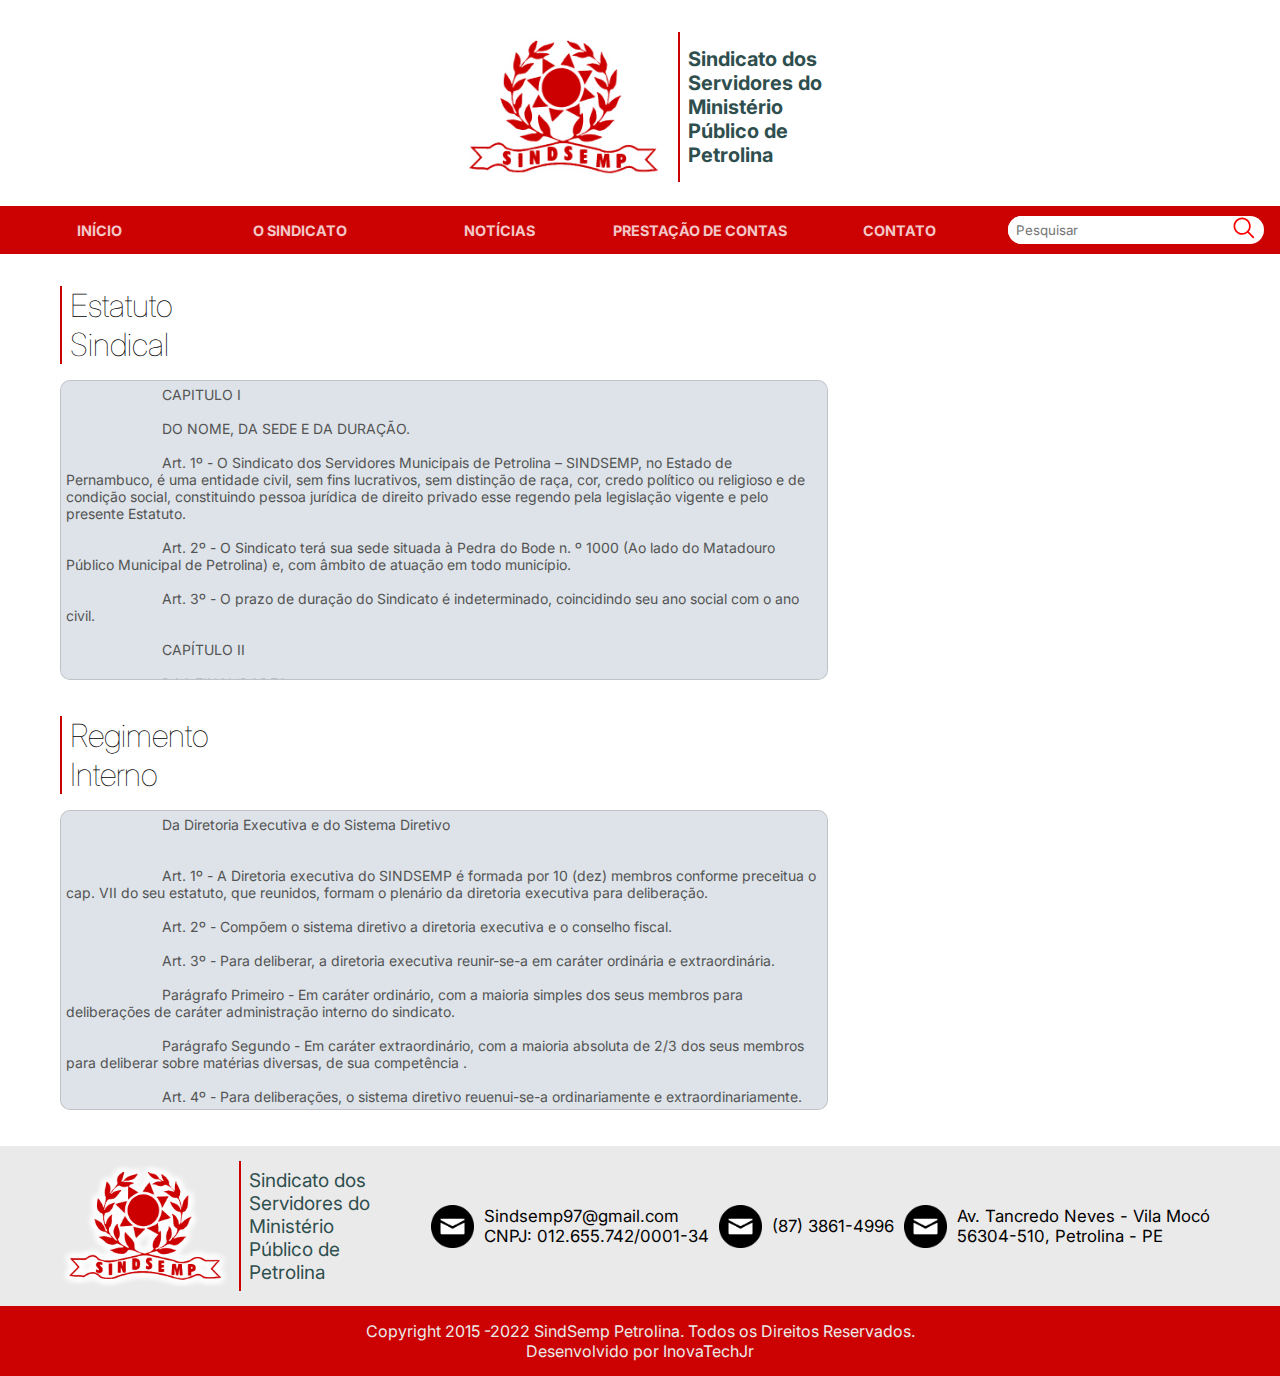
==== commit 268473cd: "implementando páginas de 'leis e estatutos' e 'documentos'" ====
--- a/index.html
+++ b/index.html
@@ -1017,24 +1017,6 @@
             </span>
         </div>
 
-        <div class="documentos">
-            <div>
-                <h1>Leis e <br> Estatutos</h1>
-            </div>
-            <span >
-                    <textarea name="" cols="50" rows="20" id="text-area" disabled >
-    CAPITULO I 
-    DO NOME, DA SEDE E DA DURAÇÃO.
-    Art. 1º - O Sindicato dos Servidores Municipais de Petrolina – SINDSEMP, no Estado de Pernambuco, é uma entidade civil, sem fins lucrativos, sem distinção de raça, cor, credo político ou religioso e de condição social, constituindo pessoa jurídica de direito privado esse regendo pela legislação vigente e pelo presente Estatuto. 
-
-    Art. 2º - O Sindicato terá sua sede situada à Pedra do Bode n. º 1000 (Ao lado do Matadouro Público Municipal de Petrolina) e, com âmbito de atuação em todo município. Art. 3º - O prazo de duração do Sindicato é indeterminado, coincidindo seu ano social com o ano civil. CAPÍTULO II DAS FINALIDADES.
-
-
-
-                    </textarea>
-            
-            </span>
-        </div>
 
     </main>
 
